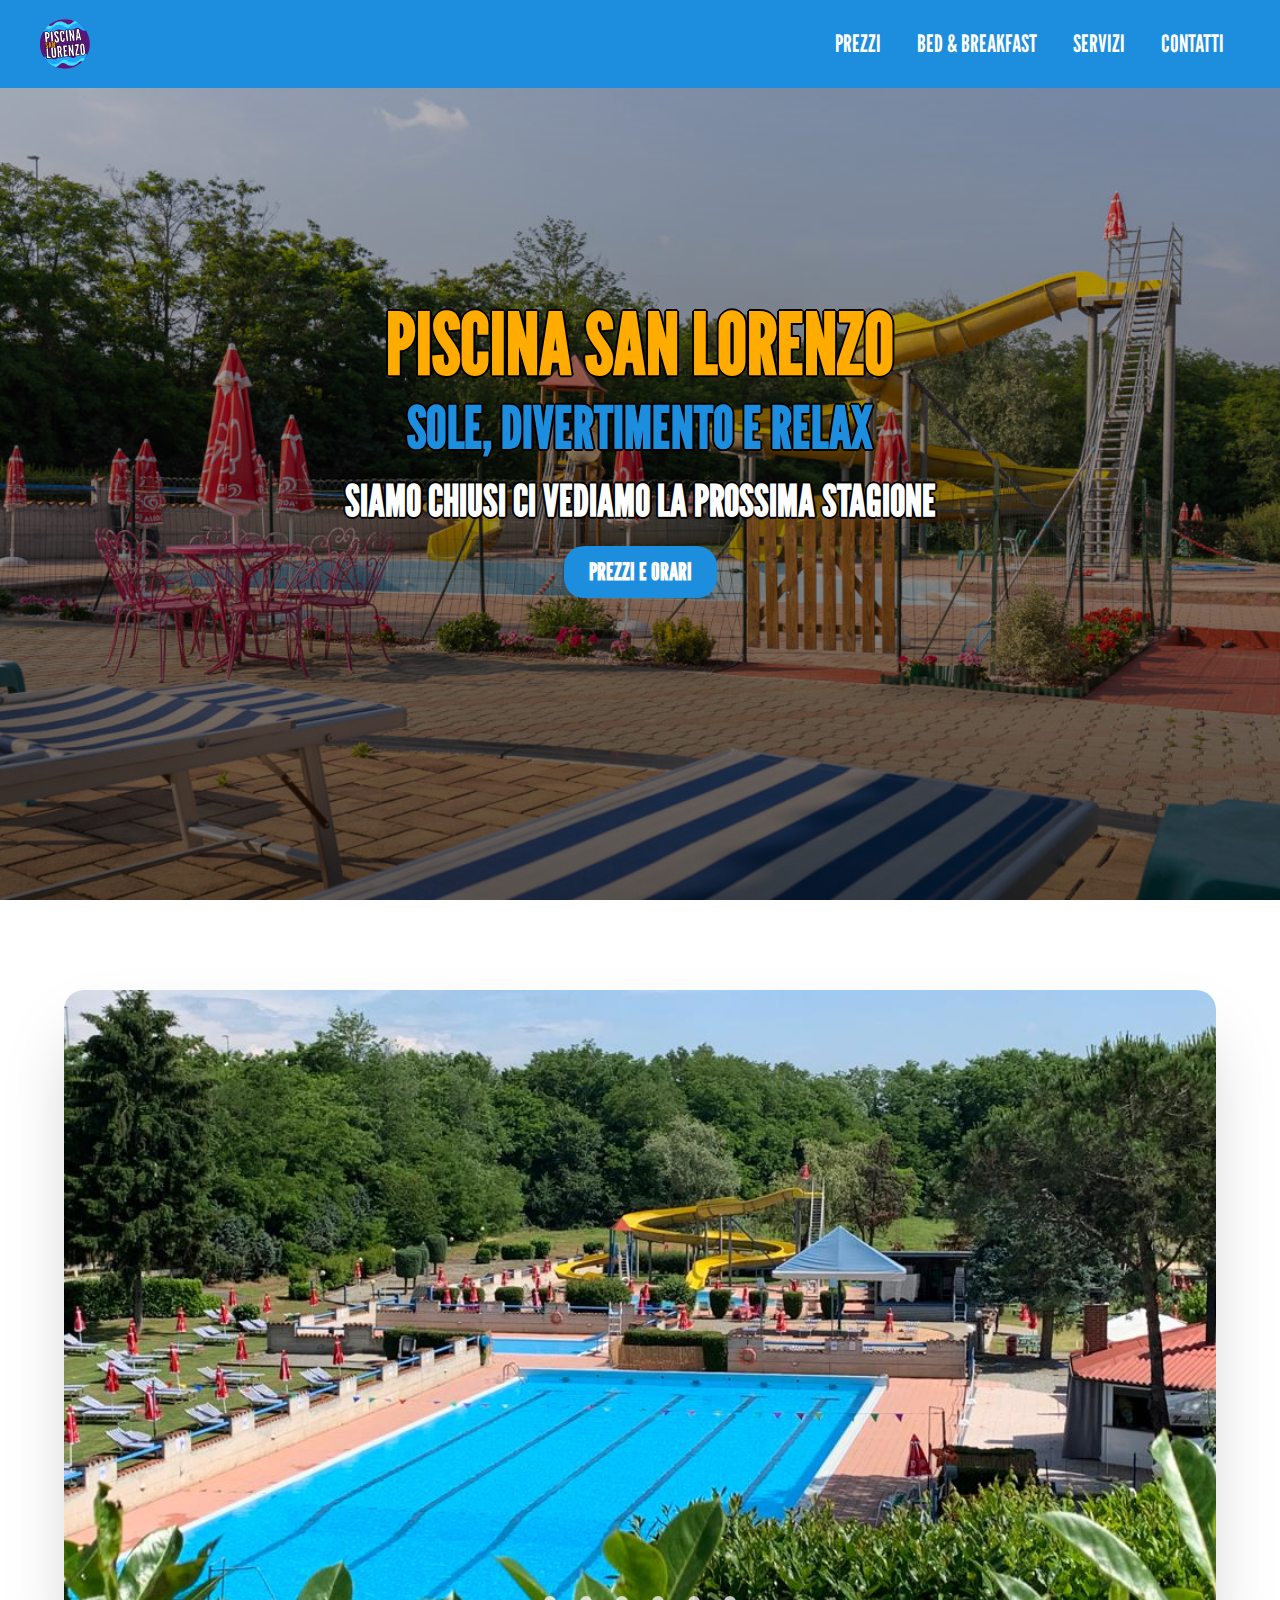
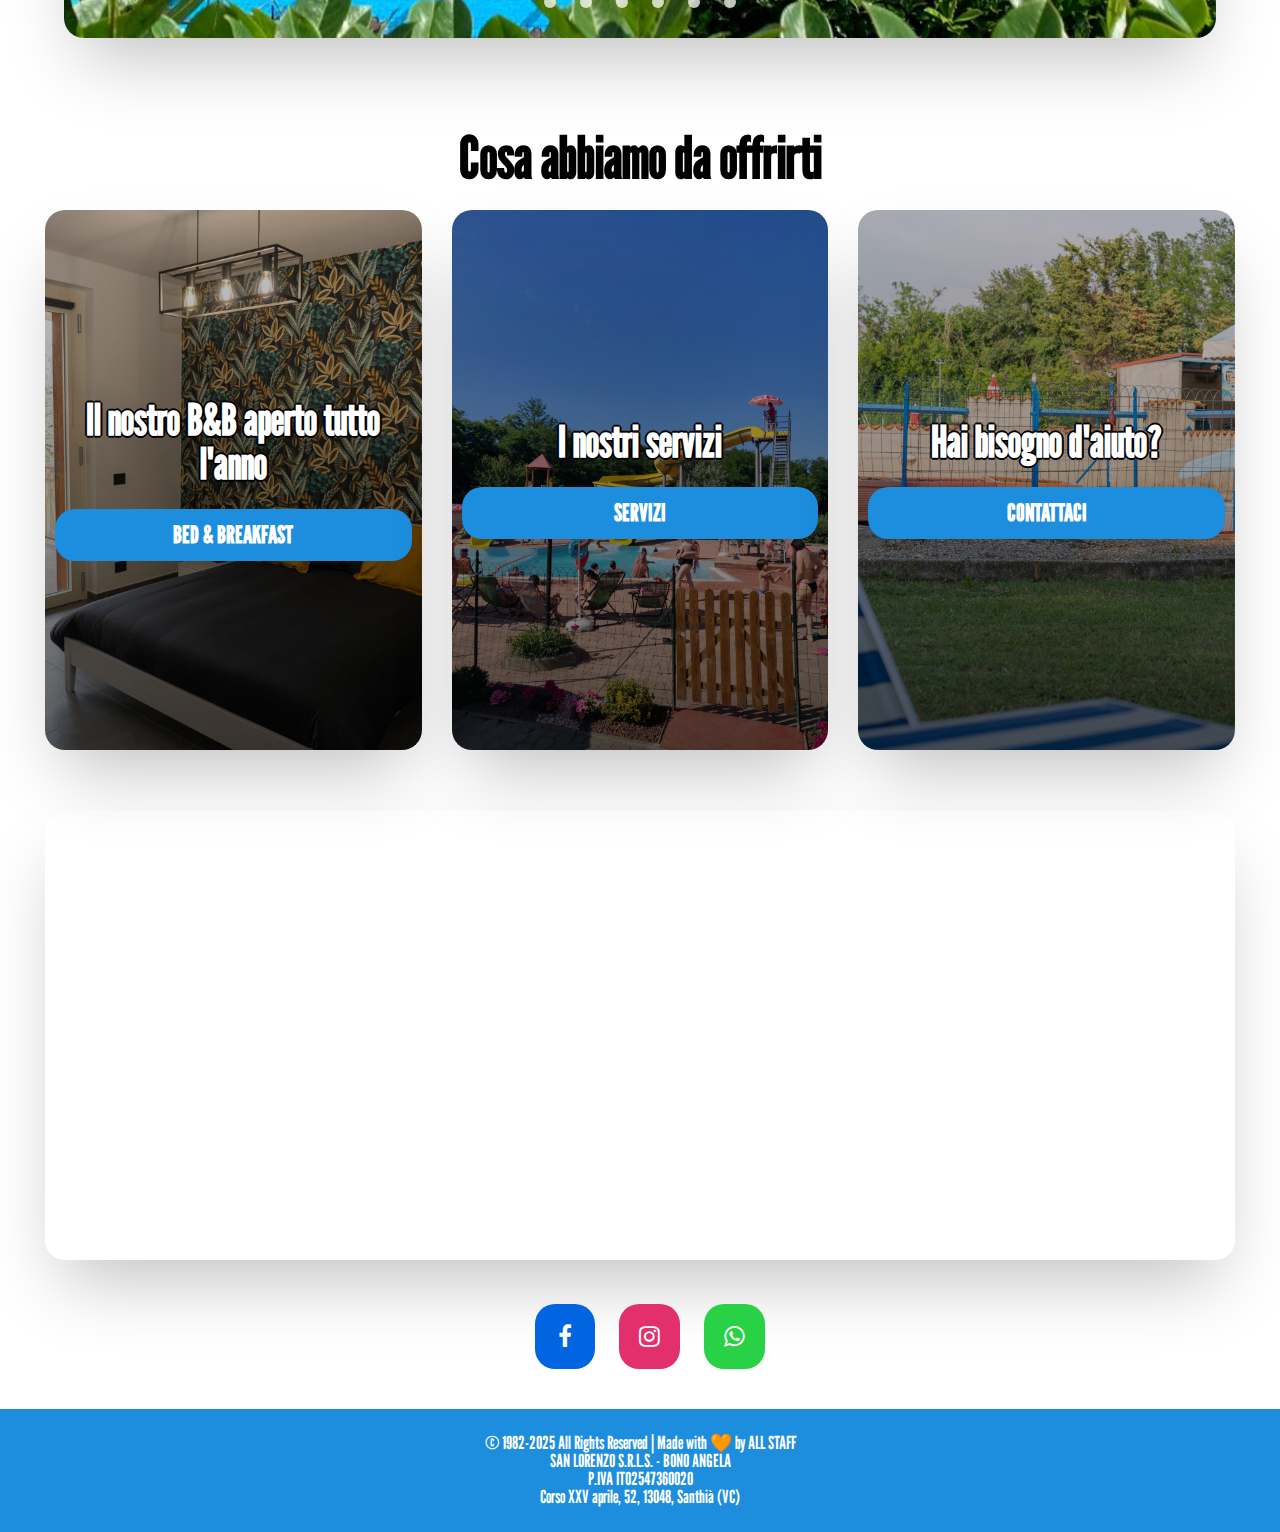
==== index.html @ 623da56b "Add files via upload" ====
<!DOCTYPE html>
<html lang="en">
<head>
  <meta charset="UTF-8">
  <meta name="viewport" content="width=device-width, initial-scale=1.0">
  <meta http-equiv="X-UA-Compatible" content="ie=edge">
  <title>Piscina San Lorenzo</title>
  <link rel="icon" type="image/x-icon" href="static/favicon/favicon.ico">
  <link rel="stylesheet" href="https://cdnjs.cloudflare.com/ajax/libs/font-awesome/4.7.0/css/font-awesome.min.css">
  <link rel="stylesheet" href="/static/css/style.css">
</head>

<body>
  <header class="header">
    <div class="header__content">
      <a class="header__logo" href="/index.html">
        <img src="/static/img/Logo.svg" alt=" PISCINA SAN LORENZO">  
      </a>
      <div class="header__quick">
        <div class="icon-hamburger">
          <span></span>
          <span></span>
        </div>
      </div>
      <ul class="header__menu">
        <li><a href="/page/prezzi.html">PREZZI</a></li>
        <li><a href="/page/bnb.html">BED & BREAKFAST</a></li>
        <li><a href="/page/servizi.html">SERVIZI</a></li>
        <li><a href="/page/contatti.html">CONTATTI</a></li>
      </ul>
    </div>
  </header>


  <div class="cover__hero" style="background-image:linear-gradient(to bottom, rgba(0,0,0,0.2), rgba(0,0,0,0.6)), url('/static/img/Esterno/E5.jpg');">
    <div class="cover__content__hero">
      <h1>PISCINA SAN LORENZO</h1>
      <h2>SOLE, DIVERTIMENTO E RELAX</h2>
      <h3> SIAMO CHIUSI CI VEDIAMO LA PROSSIMA STAGIONE </h3>
      <a href="/page/prezzi.html" class="button">PREZZI E ORARI</a>
    </div>
  </div>

  <div class="spacer"></div>

  <section class="container">
    <div class="slider-wrapper">
      <div class="slider">
        <img id="slide-1" src="/static/img/Esterno/E15.jpg" alt="" />
        <img id="slide-2" src="/static/img/Esterno/E16.jpg" alt="" />
        <img id="slide-3" src="/static/img/Esterno/E14.jpg" alt="" />
        <img id="slide-4" src="/static/img/Esterno/E4.jpg" alt="" />
        <img id="slide-5" src="/static/img/Esterno/E11.jpg" alt="" />
        <img id="slide-6" src="/static/img/Esterno/E12.jpg" alt="" />
      </div>
      <div class="slider-nav">
        <a href="#slide-1"></a>
        <a href="#slide-2"></a>
        <a href="#slide-3"></a>
        <a href="#slide-4"></a>
        <a href="#slide-5"></a>
        <a href="#slide-6"></a>
      </div>
    </div>
  </section>

  <div class="spacer"></div>

  <div class="grid grid--center" id="casi-studio">
    <div class="col-70 text-center">
      <h2>Cosa abbiamo da offrirti</h2>
    </div>
    <div class="col-33">
      <div class="cover__card round mb-2" style="background-image:linear-gradient(to bottom, rgba(0,0,0,0.2), rgba(0,0,0,0.6)), url('/static/img/BnB/Camera_3/C3_1.jpg');">
        <h3> Il nostro B&B aperto tutto l'anno </h3>
        <a href="/page/bnb.html" class="button">Bed & Breakfast</a>
      </div>
    </div>
    <div class="col-33">
      <div class="cover__card round mb-2" style="background-image:linear-gradient(to bottom, rgba(0,0,0,0.2), rgba(0,0,0,0.6)), url('/static/img/Esterno/E20.jpg');">
        <h3> I nostri servizi </h3>
        <a href="/page/servizi.html" class="button"> Servizi </a>
      </div>
    </div>
    <div class="col-33">
      <div class="cover__card round mb-2" style="background-image:linear-gradient(to bottom, rgba(0,0,0,0.2), rgba(0,0,0,0.6)), url('/static/img/Esterno/E7.jpg');">
        <h3> Hai bisogno d'aiuto? </h3>
        <a href="/page/contatti.html" class="button">Contattaci</a>
      </div>
    </div>
  </div>

  <div class="grid">
    <div class="col-100 text-center pt-3">
        <iframe src="https://www.google.com/maps/embed?pb=!1m18!1m12!1m3!1d2802.30375142001!2d8.1387801767427!3d45.383043138849224!2m3!1f0!2f0!3f0!3m2!1i1024!2i768!4f13.1!3m3!1m2!1s0x47862dfe93e5a685%3A0x7ba602fc5233c6cf!2sPiscina%20San%20Lorenzo!5e0!3m2!1sit!2sit!4v1734511897039!5m2!1sit!2sit"></iframe>
    </div>
  </div>

  <div class="grid">
    <div class="col-100 text-center pt-3 pb-3">
      <a href="https://www.facebook.com/PiscinaSanLorenzo/?locale=it_IT" class="button-facebook"><i class="fa fa-facebook"></i></a>
      <a href="https://www.instagram.com/piscina_san_lorenzo/" class="button-instagram"><i class="fa fa-instagram"></i></a>
      <a href="https://api.whatsapp.com/send/?phone=393274658067&text&type=phone_number&app_absent=0"class="button-whatsapp"><i class="fa fa-whatsapp"></i></a>
    </div>
  </div>

  <footer class="footer">
    <div class="grid">
      <div class="col-100 text-center">
        <li>© 1982-2025 All Rights Reserved | Made with &#129505; by ALL STAFF</li>
        <li>SAN LORENZO S.R.L.S. - BONO ANGELA</li>
        <li>P.IVA IT02547360020</li>
        <li>Corso XXV aprile, 52, 13048, Santhià (VC)</li>
      </div>
    </div>
  </footer>

  
  <script> 
    let item = document.querySelector('.icon-hamburger');
    item.addEventListener("click", function() {
      document.body.classList.toggle('menu-open');
    });
  </script>

</body>
</html>
---- static/css/style.css ----
/* Reset */
body, html{ font-family: 'League Gothic', serif; line-height: 1; font-size: 24px; box-sizing: border-box;margin: 0;padding: 0;}*,*:before,*:after{ box-sizing: border-box; }h1,h2,h3,h4,h5,h6, p, ol, ul{margin: 0 0 1rem 0;padding: 0;}ol,ul{padding-left: 20px;line-height: 1.5;}img{height: auto;}h1{font-size: 4rem;} h2{font-size: 3rem;} h3{font-size: 2rem;} h4{font-size: 1rem;} h5{font-size: 0.8rem;} h6{font-size: 0.6rem;}a{text-decoration:none}

@font-face {
  font-family: League Gothic;
  src: url("/static/font/League_Gothic/LeagueGothic-Regular.ttf");
}

/* ! Color Palette*/

/*
--indigo: #5C157Bff;
--black: #000001ff;
--vivid-sky-blue: #42DFFFff;
--argentinian-blue: #1FA8FEff;
--white: #FEFEFEff;
--orange-web: #FFAB00ff;
*/

/* Menu */
:root { --blu: #1d8ddd; --menu-bg: #1d8ddd; --menu-color: #000001ff;--vivid-sky-blue: #42DFFFff; --argentinian-blue: #1FA8FEff; --white: #fff;  --title: #FFAB00ff; --black: #000001ff;}


.header{ background-color: var(--menu-bg); position: fixed; top:0;  left:0; z-index: 9999; width: 100%; padding: 10px 15px; }
.header__content{max-width: 1200px;width: 100%;margin: 0 auto; display: flex;justify-content: space-between;}

.header__logo,
.header__quick{display: flex; align-items: center;color:var(--menu-color)}
.header__logo img{max-height: 50px;}

.header__menu{padding: 0;margin: 0;}
.header__menu li{display: inline-block;}
.header__menu li a{color:var(--white); display: block;padding: 16px;font-size: 24px;}
.header__menu li a:hover{color: var(--title);}
.header__menu li a:target{color: var(--title);}

@media (max-width: 768px) {
  .header__menu{   
    position: absolute; top:60px; left:0; background-color: var(--menu-bg); width: 100%; height: 100vh;
    height: 0vh; overflow: hidden;transition: all 1s cubic-bezier(.215, .61, .355, 1);
  }

  .header__menu li{width: 100%;border-bottom: 1px solid var(--white)}
  .menu-open .header__menu{height: 100vh;padding: 3%;}

  .icon-hamburger{height: 50px;width: 40px;margin-left: 20px;padding-top: 5px;}
  .icon-hamburger span{height: 2px; width: 30px;background: var(--white);position: relative;display: block;margin-top: 11px;transition: all 0.2s cubic-bezier(.215, .61, .355, 1);}

  .menu-open .icon-hamburger span:nth-child(1){transform: rotate(45deg) translateY(9px);}
  .menu-open .icon-hamburger span:nth-child(2){transform: rotate(-45deg) translateY(-9px);}

  .header__quick{display: flex; justify-content: flex-end; width: 50%;}

}


/* ! Grid System */
.grid { margin: 0 auto; padding: 0 15px; max-width: 1250px; display: flex; flex-flow: row; flex-wrap: wrap;}
.grid--center{justify-content: center;}
.col{ flex: 1;}

[class*='col-'] { position: relative;padding: 0 15px;}
.grid .grid [class*='col-'] {padding: 0px;}

.col-20{ width: 20%; }
.col-25{ width: 25%; }
.col-30{ width: 30%; }
.col-33{ width: 33.33%; }
.col-50{ width: 50%; }
.col-70{ width: 70%; }
.col-80{ width: 80%; }
.col-100{ width: 100%; }

@media (max-width: 991px) {
  .tab-20 { width: 20%; }
  .tab-25 { width: 25%; }
  .tab-33 { width: 33.33%; }
  .tab-50 { width: 50%; }
  .tab-100 { width: 100%; }
}

@media (max-width: 768px) {
  [class*='col-'] { width: 100%;}
  .sma-20 { width: 20%; }
  .sma-25 { width: 25%; }
  .sma-33 { width: 33.33%; }
  .sma-50 { width: 50%; }
  .sma-100 { width: 100%; }
}


/* ! Title System */
h1, .text-1 {font-size: 3.5rem;margin-bottom:0.5rem}
h2, .text-2 {font-size: 2.4rem;margin-bottom:1rem}
h3, .text-3  {font-size: 1.8rem;margin-bottom:1rem}
h4, p, .text-4 {font-size: 1.2rem;margin-bottom:1rem; line-height: 1.5;}
a{color: var(--title)}

/* ! Button System */
.button { 
  font-size: 1rem; text-transform: uppercase; background: var(--menu-bg); color:var(--white); 
  text-decoration: none;padding: 14px 25px; display: inline-block;
  border-radius: 20px; font-weight: 700;
}  

.button:hover{
  background: var(--argentinian-blue); 
}

.button-small { 
  font-size: 1rem; text-transform: uppercase; background: var(--menu-bg); color:var(--white); 
  text-decoration: none;padding: 10px 20px; display: inline-block;
  border-radius: 20px; font-weight: 700;
} 

.button-whatsapp{  font-size: 1rem; text-transform: uppercase; background: #28D146; color:var(--white); 
  text-decoration: none;padding: 20px 20px; display: inline-block;
  border-radius: 20px; font-weight: 700; margin-left: 20px;

}
.button-instagram{  font-size: 1rem; text-transform: uppercase; background: #E1306C; color:var(--white); 
  text-decoration: none;padding: 20px 20px; display: inline-block;
  border-radius: 20px; font-weight: 700; margin-left: 20px;

}
.button-facebook{  font-size: 1rem; text-transform: uppercase; background: #0165E1; color:var(--white); 
  text-decoration: none;padding: 20px 23px; display: inline-block;
  border-radius: 20px; font-weight: 700; margin-left: 20px;

}

.button-whatsapp:hover,.button-facebook:hover,.button-instagram:hover{
  opacity: 0.7;
}

/* ! Helpers  */
.mt-0{margin-top: 0 }
.mt-1{margin-top: 10px}
.mt-2{margin-top: 20px}
.mt-3{margin-top: 40px}
.mt-4{margin-top: 100px }

.mb-0{margin-bottom: 0}
.mb-1{margin-bottom: 10px}
.mb-2{margin-bottom: 20px}
.mb-3{margin-bottom: 40px}
.mb-4{margin-bottom: 100px}

.p-0{padding: 0}
.p-1{padding: 10px}
.p-2{padding: 20px}
.p-3{padding: 40px}
.p-4{padding: 100px}

.pt-1{padding-top: 10px;}
.pt-3{padding-top: 20px;}
.pt-3{padding-top: 40px;}
.pt-4{padding-top: 15vh;}

.pb-1{padding-bottom: 10px;}
.pb-2{padding-bottom: 20px;}
.pb-3{padding-bottom: 40px;}
.pb-4{padding-bottom: 15vh;}

.text-center { text-align: center; }
.text-right { text-align: right; }
.text-left { text-align: left; }
.img-res { width: 100%; height: auto; margin-bottom: 20px;vertical-align: middle;}


/* ! Cover */
.cover__hero{ 
  text-align: center; padding:10px; margin:0px; min-height:100vh; width:100%; 
  display:flex; flex-direction:column; justify-content:center; 
  background-position: center center; background-size:cover;
}
.cover__hero * {color:var(--white)}
.cover__content__hero h1{color:var(--title); text-shadow: 2px 0 var(--black), -2px 0 var(--black), 0 2px var(--black), 0 -2px var(--black),  1px 1px var(--black), -1px -1px var(--black), 1px -1px var(--black), -1px 1px var(--black); }
.cover__content__hero h2{color:var(--menu-bg); text-shadow: 2px 0 var(--black), -2px 0 var(--black), 0 2px var(--black), 0 -2px var(--black),  1px 1px var(--black), -1px -1px var(--black), 1px -1px var(--black), -1px 1px var(--black); }
.cover__content__hero h3{text-shadow: 2px 0 var(--black), -2px 0 var(--black), 0 2px var(--black), 0 -2px var(--black),  1px 1px var(--black), -1px -1px var(--black), 1px -1px var(--black), -1px 1px var(--black); }
.cover__content__hero img{max-height: 25vh; max-width: 25vh;}


.cover__card{ 
  text-align: center; padding:10px; margin:0px; min-height:60vh; width:100%; 
  display:flex; flex-direction:column; justify-content:center; 
  background-position: center center; background-size:cover; margin-bottom: 20px;
}
.cover__card h3{color:var(--white);text-shadow: 2px 0 var(--black), -2px 0 var(--black), 0 2px var(--black), 0 -2px var(--black),  1px 1px var(--black), -1px -1px var(--black), 1px -1px var(--black), -1px 1px var(--black); }


.cover{ 
  text-align: center; padding:10px; margin:0px; min-height:35vh; width:100%; 
  display:flex; flex-direction:column; justify-content:center; 
  background-position: center center; background-size:cover; margin-bottom: 20px;
}
.cover * {color:var(--white);}
.cover__content {padding-top: 15vh;}
.cover__content h2{text-shadow: 2px 0 var(--black), -2px 0 var(--black), 0 2px var(--black), 0 -2px var(--black),  1px 1px var(--black), -1px -1px var(--black), 1px -1px var(--black), -1px 1px var(--black); }
.cover__content h3{text-shadow: 2px 0 var(--black), -2px 0 var(--black), 0 2px var(--black), 0 -2px var(--black),  1px 1px var(--black), -1px -1px var(--black), 1px -1px var(--black), -1px 1px var(--black); }


/* ! Card */
.card{padding:20px;	box-shadow: 0 1.5rem 3rem -0.75rem hsla(0, 0%, 0%, 0.25);
border-radius: 20px;overflow: hidden;margin: 0 15px 30px 15px; min-height: 450px}
.card__img{min-height:400px;display: block;background-position: center center; background-size:cover;margin: -20px -20px 20px -20px;}

.box{  text-align: center; padding:10px; margin:10px; min-height:10px; display:flex; flex-direction:column; justify-content:center ;}

/* ! Table */
#customers {
  border-collapse: collapse;
  width: 100%;
}

#customers td, #customers th {
  text-transform: uppercase;
  font-size: 28px;
  border: 1px solid #ddd;
  padding: 8px;
}

#customers th {
  padding-top: 12px;
  padding-bottom: 12px;
  text-align: left;
  text-transform: uppercase;
  background-color: #3a944a;
  color: white;
}

/* ! Google-maps */
iframe {
  border:0;
  box-shadow: 0 1.5rem 3rem -0.75rem hsla(0, 0%, 0%, 0.25);
  border-radius: 20px;
  width: 100%;
  height: 50vh;
}

/* ! Footer */
.footer{ background: var(--menu-bg); padding: 2%; color: var(--white) }
.footer .grid li{list-style: none;font-size: 18px;}

/* Helpers - Utility */
.img-round{ border-radius: 50%;}
.round{border-radius: 20px;	box-shadow: 0 1.5rem 3rem -0.75rem hsla(0, 0%, 0%, 0.25);}
.img-small{height: 270px;object-fit: cover;}
.ionicon{width: 20px;height: 20px;margin: 10px;}
.font-normal{font-weight: 400;}
.relative{position: relative;}
.overflow-h{overflow: hidden;}
.spacer{height: 10vh;}

/* ! Slider */
.container {
	padding: 0px;
}

.slider-wrapper {
	position: relative;
	max-width: 48rem;
	margin: 0 auto;
}

.slider {
	display: flex;
	aspect-ratio: 16 / 9;
	overflow-x: auto;
	scroll-snap-type: x mandatory;
	scroll-behavior: smooth;
	box-shadow: 0 1.5rem 3rem -0.75rem hsla(0, 0%, 0%, 0.25);
	border-radius: 20px;
	-ms-overflow-style: none; /* Hide scrollbar IE and Edge */
	scrollbar-width: none; /* Hide scrollbar Firefox */
}

/* Hide scrollbar for Chrome, Safari and Opera */
.slider::-webkit-scrollbar {
	display: none;
}

.slider img {
	flex: 1 0 100%;
	scroll-snap-align: start;
	object-fit: cover;
}

.slider-nav {
	display: flex;
	column-gap: 1rem;
	position: absolute;
	bottom: 1.25rem;
	left: 50%;
	transform: translateX(-50%);
	z-index: 1;
}

.slider-nav a {
	width: 0.5rem;
	height: 0.5rem;
	border-radius: 50%;
	background-color: #fff;
	opacity: 0.75;
	transition: opacity ease 250ms;
}

.slider-nav a:hover {
	opacity: 1;
}
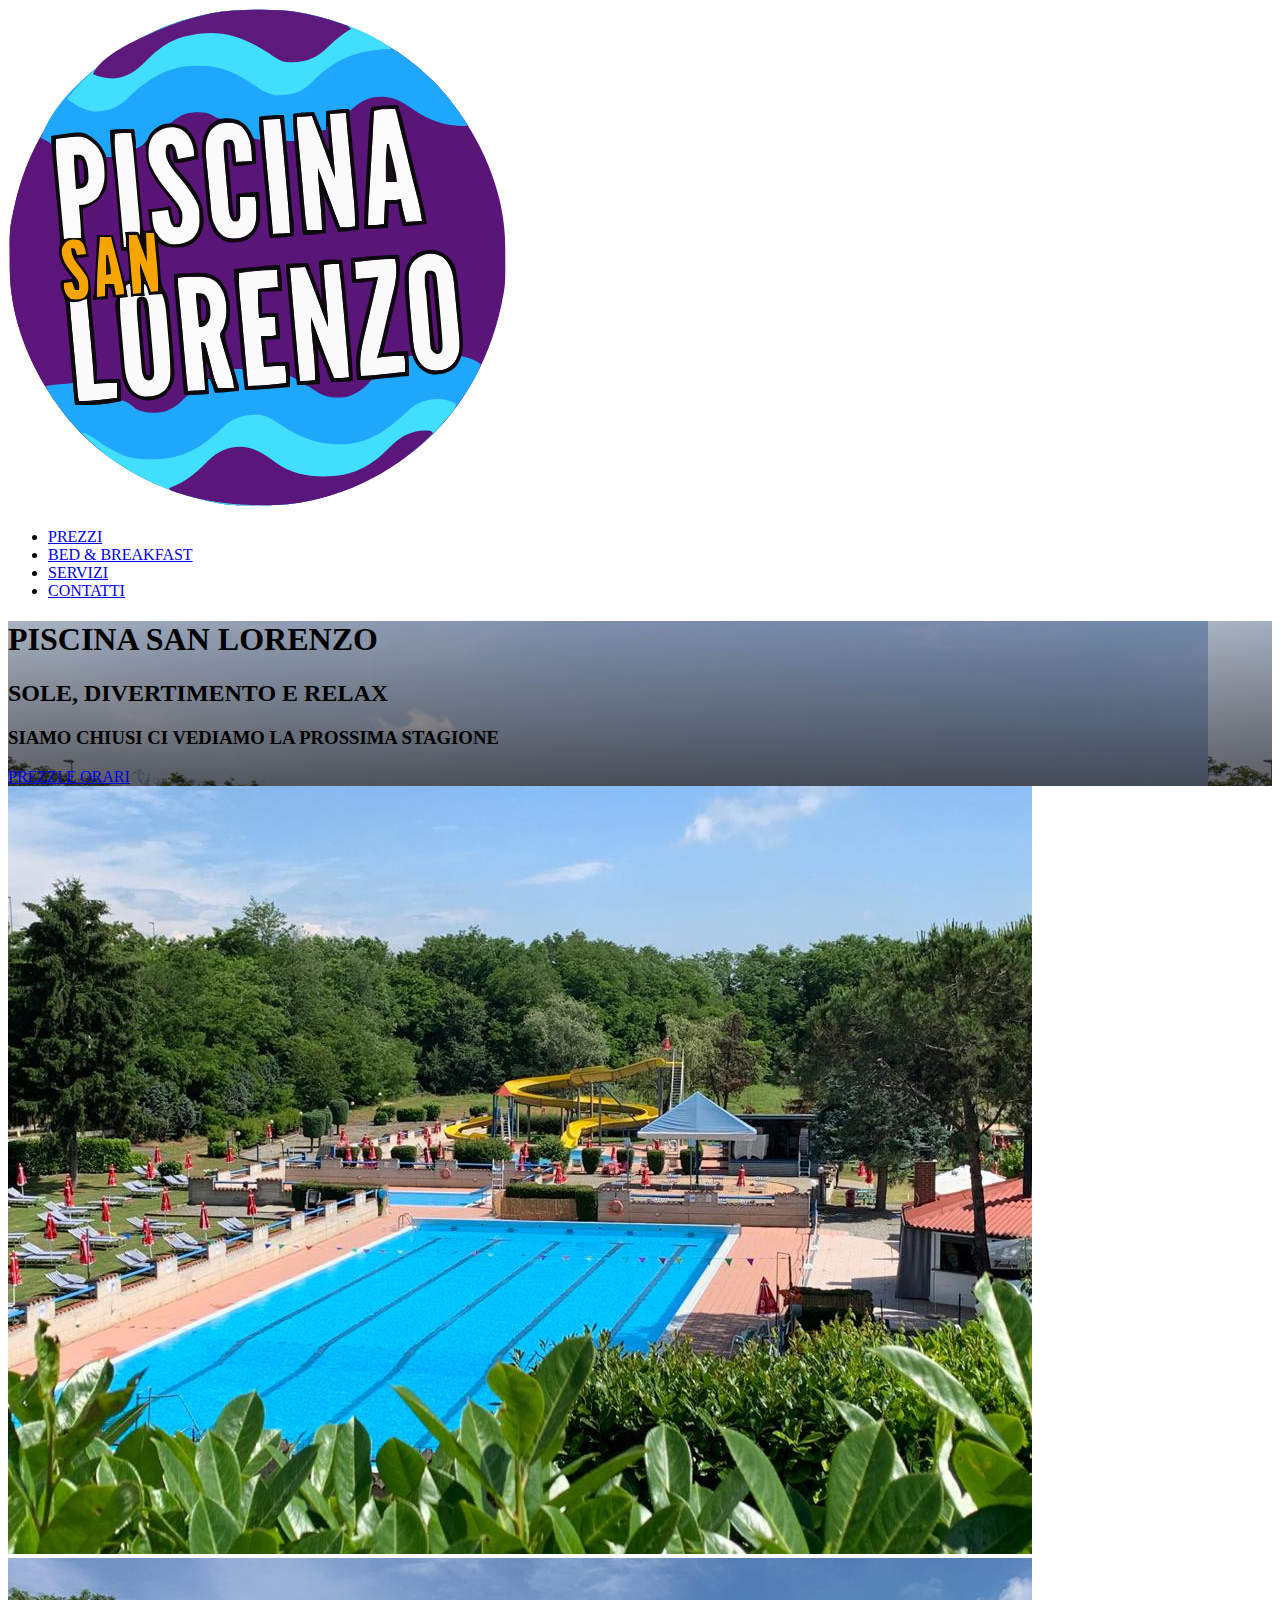
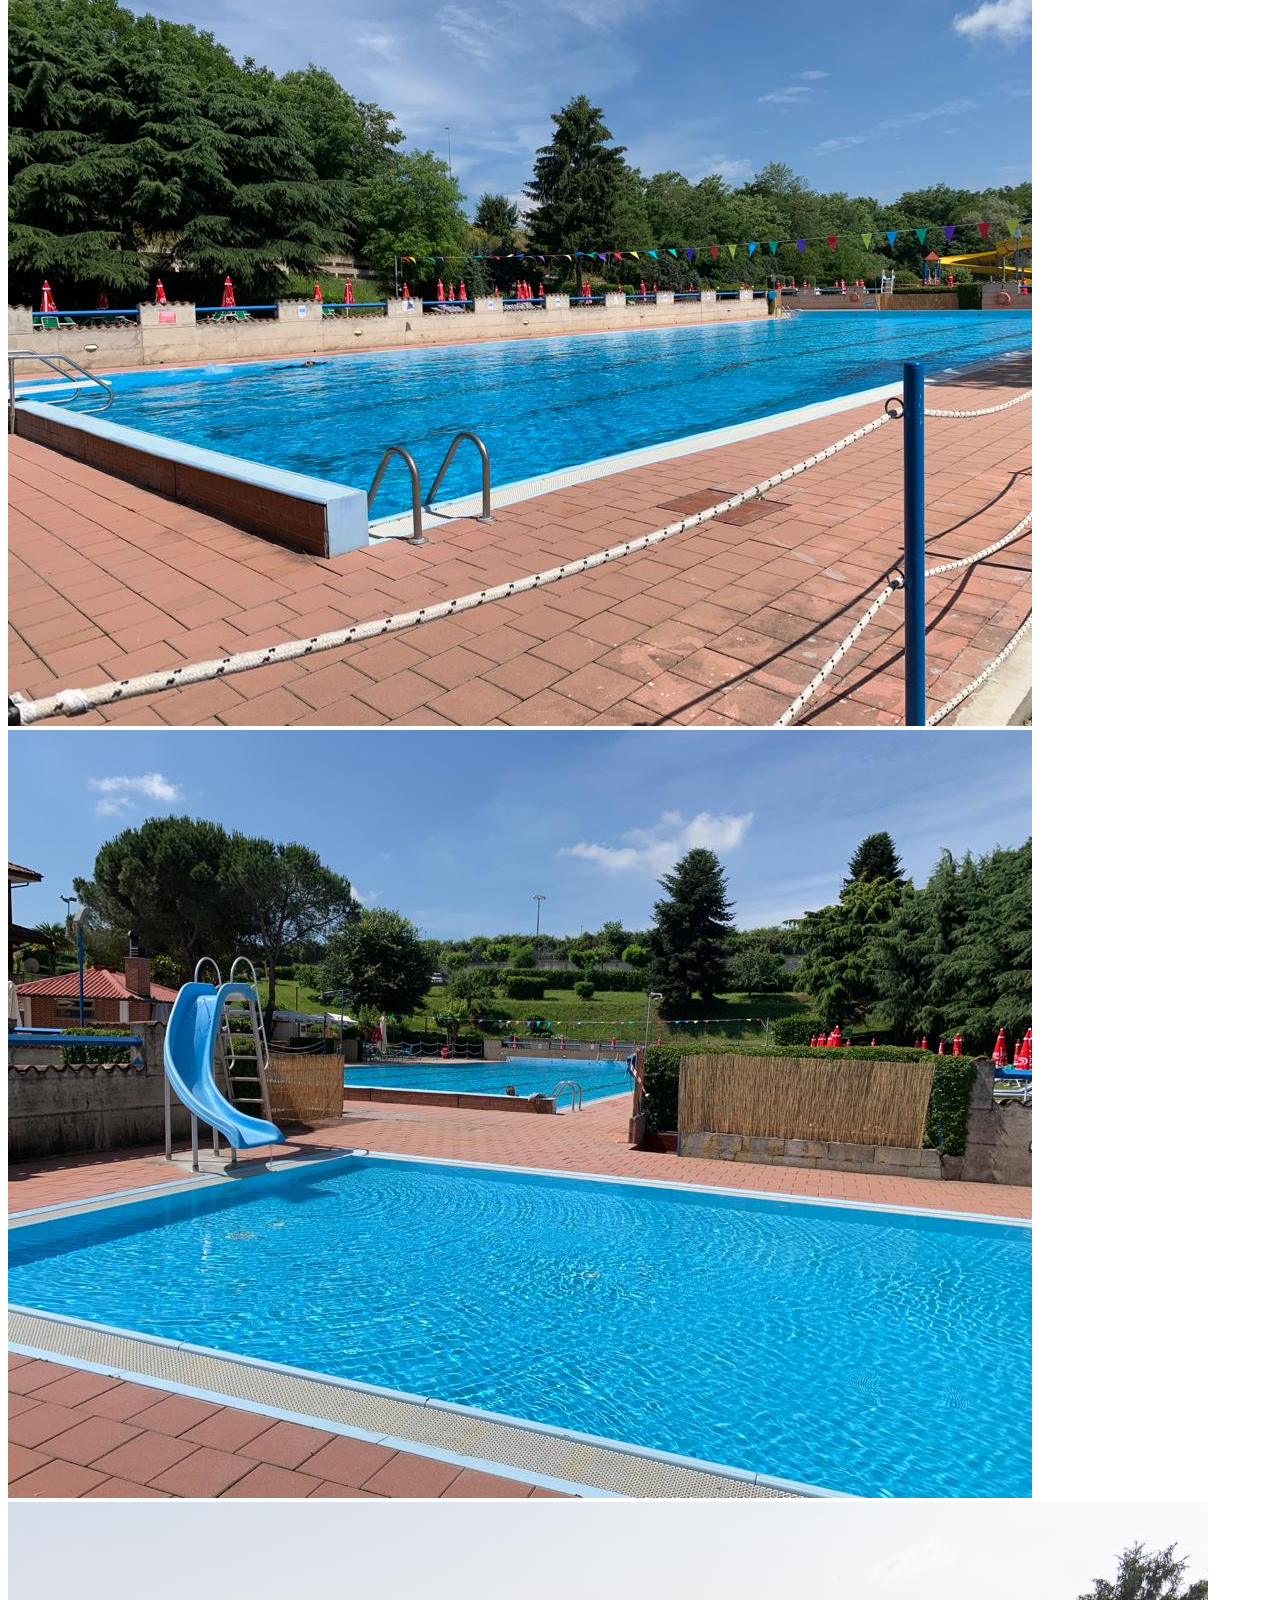
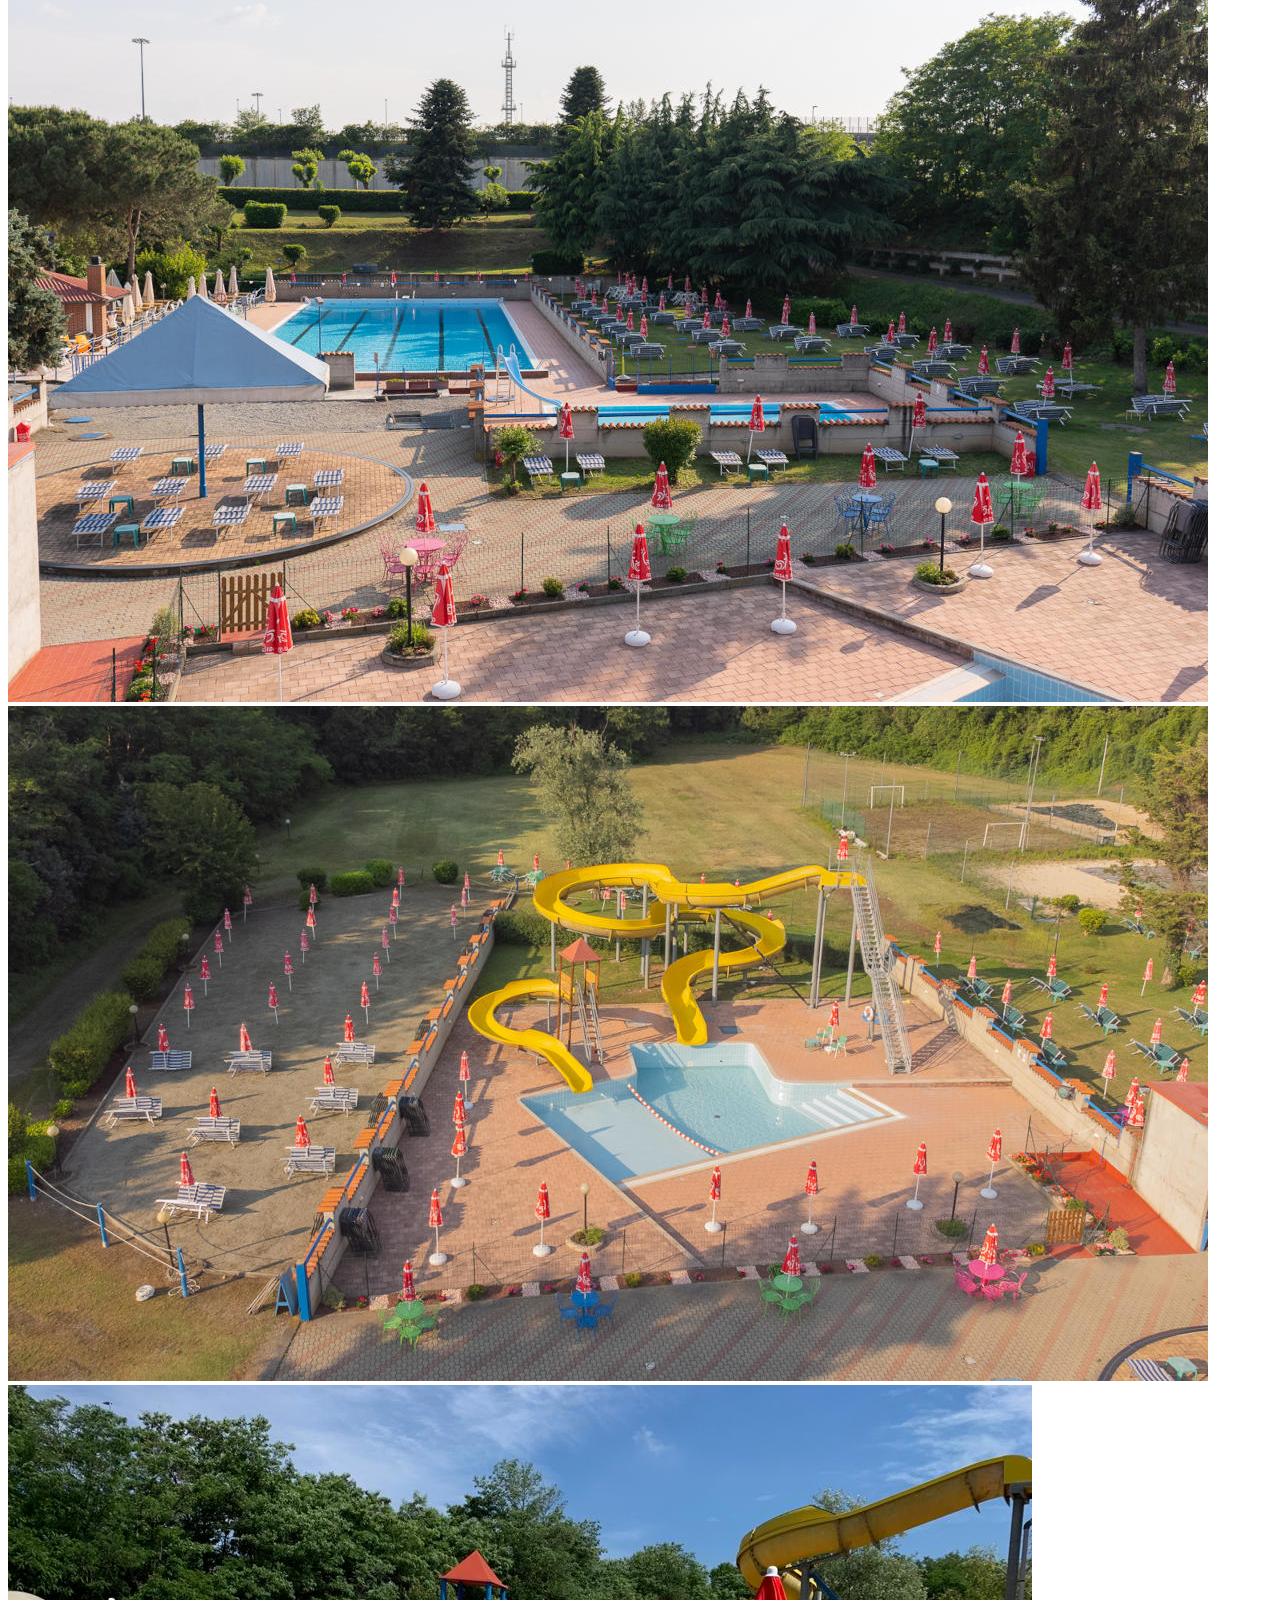
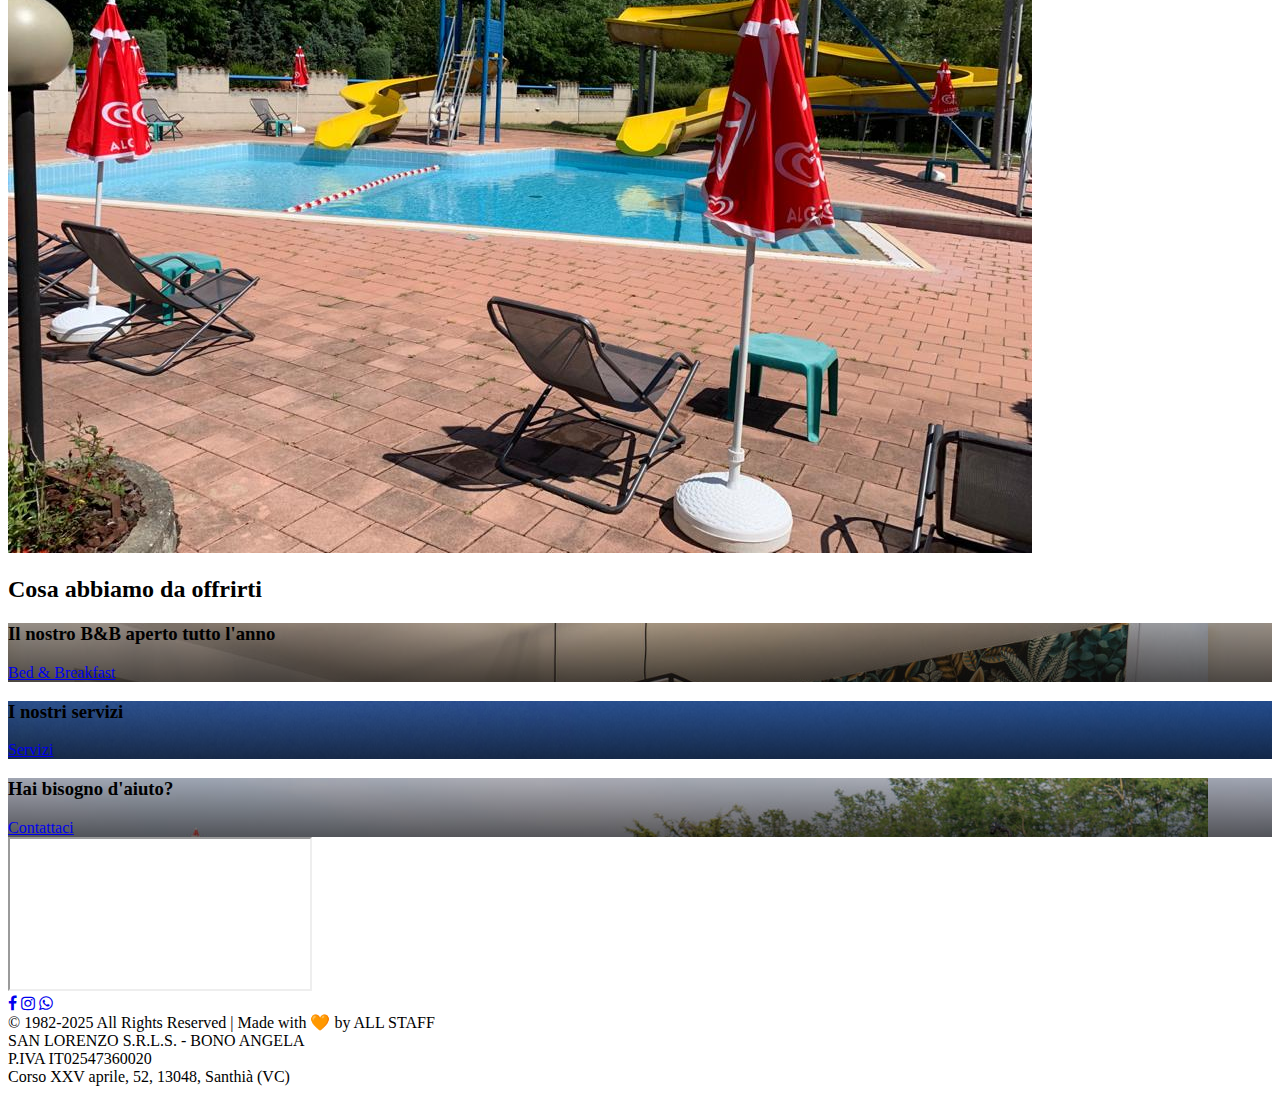
==== commit 80ef7f64: "Update index.html" ====
--- a/index.html
+++ b/index.html
@@ -5,9 +5,9 @@
   <meta name="viewport" content="width=device-width, initial-scale=1.0">
   <meta http-equiv="X-UA-Compatible" content="ie=edge">
   <title>Piscina San Lorenzo</title>
-  <link rel="icon" type="image/x-icon" href="static/favicon/favicon.ico">
+  <link rel="icon" type="image/x-icon" href="/static/favicon/favicon.ico">
   <link rel="stylesheet" href="https://cdnjs.cloudflare.com/ajax/libs/font-awesome/4.7.0/css/font-awesome.min.css">
-  <link rel="stylesheet" href="/static/css/style.css">
+  <link rel="stylesheet" href="/website/static/css/style.css">
 </head>
 
 <body>
@@ -124,4 +124,4 @@
   </script>
 
 </body>
-</html>+</html>
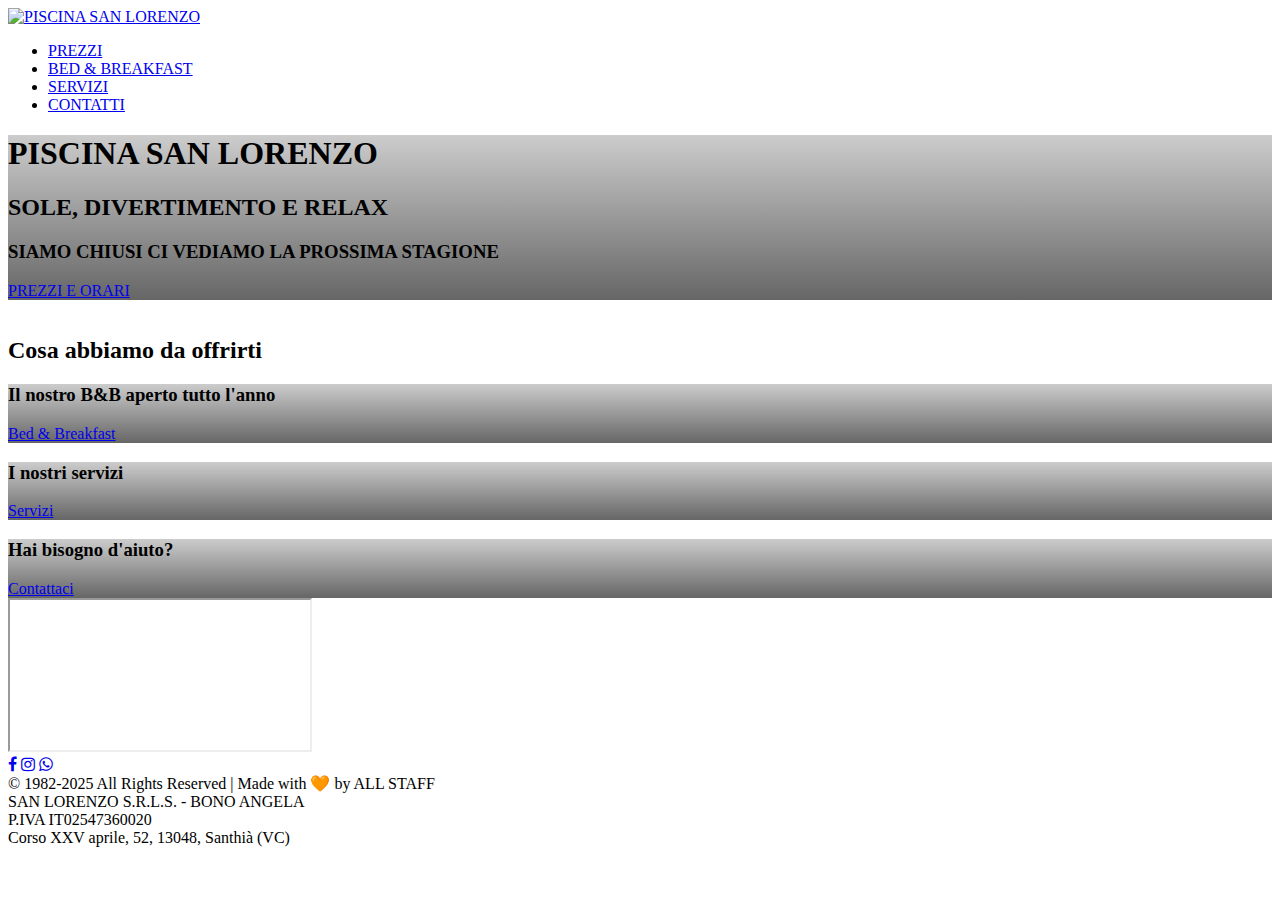
==== commit 5dd46d8a: "Update index.html" ====
--- a/index.html
+++ b/index.html
@@ -5,7 +5,7 @@
   <meta name="viewport" content="width=device-width, initial-scale=1.0">
   <meta http-equiv="X-UA-Compatible" content="ie=edge">
   <title>Piscina San Lorenzo</title>
-  <link rel="icon" type="image/x-icon" href="/static/favicon/favicon.ico">
+  <link rel="icon" type="image/x-icon" href="/website/static/favicon/favicon.ico">
   <link rel="stylesheet" href="https://cdnjs.cloudflare.com/ajax/libs/font-awesome/4.7.0/css/font-awesome.min.css">
   <link rel="stylesheet" href="/website/static/css/style.css">
 </head>
@@ -14,7 +14,7 @@
   <header class="header">
     <div class="header__content">
       <a class="header__logo" href="/index.html">
-        <img src="/static/img/Logo.svg" alt=" PISCINA SAN LORENZO">  
+        <img src="/website/static/img/Logo.svg" alt=" PISCINA SAN LORENZO">  
       </a>
       <div class="header__quick">
         <div class="icon-hamburger">
@@ -23,21 +23,21 @@
         </div>
       </div>
       <ul class="header__menu">
-        <li><a href="/page/prezzi.html">PREZZI</a></li>
-        <li><a href="/page/bnb.html">BED & BREAKFAST</a></li>
-        <li><a href="/page/servizi.html">SERVIZI</a></li>
-        <li><a href="/page/contatti.html">CONTATTI</a></li>
+        <li><a href="/website/page/prezzi.html">PREZZI</a></li>
+        <li><a href="/website/page/bnb.html">BED & BREAKFAST</a></li>
+        <li><a href="/website/page/servizi.html">SERVIZI</a></li>
+        <li><a href="/website/page/contatti.html">CONTATTI</a></li>
       </ul>
     </div>
   </header>
 
 
-  <div class="cover__hero" style="background-image:linear-gradient(to bottom, rgba(0,0,0,0.2), rgba(0,0,0,0.6)), url('/static/img/Esterno/E5.jpg');">
+  <div class="cover__hero" style="background-image:linear-gradient(to bottom, rgba(0,0,0,0.2), rgba(0,0,0,0.6)), url('/website/static/img/Esterno/E5.jpg');">
     <div class="cover__content__hero">
       <h1>PISCINA SAN LORENZO</h1>
       <h2>SOLE, DIVERTIMENTO E RELAX</h2>
       <h3> SIAMO CHIUSI CI VEDIAMO LA PROSSIMA STAGIONE </h3>
-      <a href="/page/prezzi.html" class="button">PREZZI E ORARI</a>
+      <a href="/website/page/prezzi.html" class="button">PREZZI E ORARI</a>
     </div>
   </div>
 
@@ -46,12 +46,12 @@
   <section class="container">
     <div class="slider-wrapper">
       <div class="slider">
-        <img id="slide-1" src="/static/img/Esterno/E15.jpg" alt="" />
-        <img id="slide-2" src="/static/img/Esterno/E16.jpg" alt="" />
-        <img id="slide-3" src="/static/img/Esterno/E14.jpg" alt="" />
-        <img id="slide-4" src="/static/img/Esterno/E4.jpg" alt="" />
-        <img id="slide-5" src="/static/img/Esterno/E11.jpg" alt="" />
-        <img id="slide-6" src="/static/img/Esterno/E12.jpg" alt="" />
+        <img id="slide-1" src="/website/static/img/Esterno/E15.jpg" alt="" />
+        <img id="slide-2" src="/website/static/img/Esterno/E16.jpg" alt="" />
+        <img id="slide-3" src="/website/static/img/Esterno/E14.jpg" alt="" />
+        <img id="slide-4" src="/website/static/img/Esterno/E4.jpg" alt="" />
+        <img id="slide-5" src="/website/static/img/Esterno/E11.jpg" alt="" />
+        <img id="slide-6" src="/website/static/img/Esterno/E12.jpg" alt="" />
       </div>
       <div class="slider-nav">
         <a href="#slide-1"></a>
@@ -71,21 +71,21 @@
       <h2>Cosa abbiamo da offrirti</h2>
     </div>
     <div class="col-33">
-      <div class="cover__card round mb-2" style="background-image:linear-gradient(to bottom, rgba(0,0,0,0.2), rgba(0,0,0,0.6)), url('/static/img/BnB/Camera_3/C3_1.jpg');">
+      <div class="cover__card round mb-2" style="background-image:linear-gradient(to bottom, rgba(0,0,0,0.2), rgba(0,0,0,0.6)), url('/website/static/img/BnB/Camera_3/C3_1.jpg');">
         <h3> Il nostro B&B aperto tutto l'anno </h3>
-        <a href="/page/bnb.html" class="button">Bed & Breakfast</a>
+        <a href="/website/page/bnb.html" class="button">Bed & Breakfast</a>
       </div>
     </div>
     <div class="col-33">
-      <div class="cover__card round mb-2" style="background-image:linear-gradient(to bottom, rgba(0,0,0,0.2), rgba(0,0,0,0.6)), url('/static/img/Esterno/E20.jpg');">
+      <div class="cover__card round mb-2" style="background-image:linear-gradient(to bottom, rgba(0,0,0,0.2), rgba(0,0,0,0.6)), url('/website/static/img/Esterno/E20.jpg');">
         <h3> I nostri servizi </h3>
-        <a href="/page/servizi.html" class="button"> Servizi </a>
+        <a href="/website/page/servizi.html" class="button"> Servizi </a>
       </div>
     </div>
     <div class="col-33">
-      <div class="cover__card round mb-2" style="background-image:linear-gradient(to bottom, rgba(0,0,0,0.2), rgba(0,0,0,0.6)), url('/static/img/Esterno/E7.jpg');">
+      <div class="cover__card round mb-2" style="background-image:linear-gradient(to bottom, rgba(0,0,0,0.2), rgba(0,0,0,0.6)), url('/website/static/img/Esterno/E7.jpg');">
         <h3> Hai bisogno d'aiuto? </h3>
-        <a href="/page/contatti.html" class="button">Contattaci</a>
+        <a href="/website/page/contatti.html" class="button">Contattaci</a>
       </div>
     </div>
   </div>
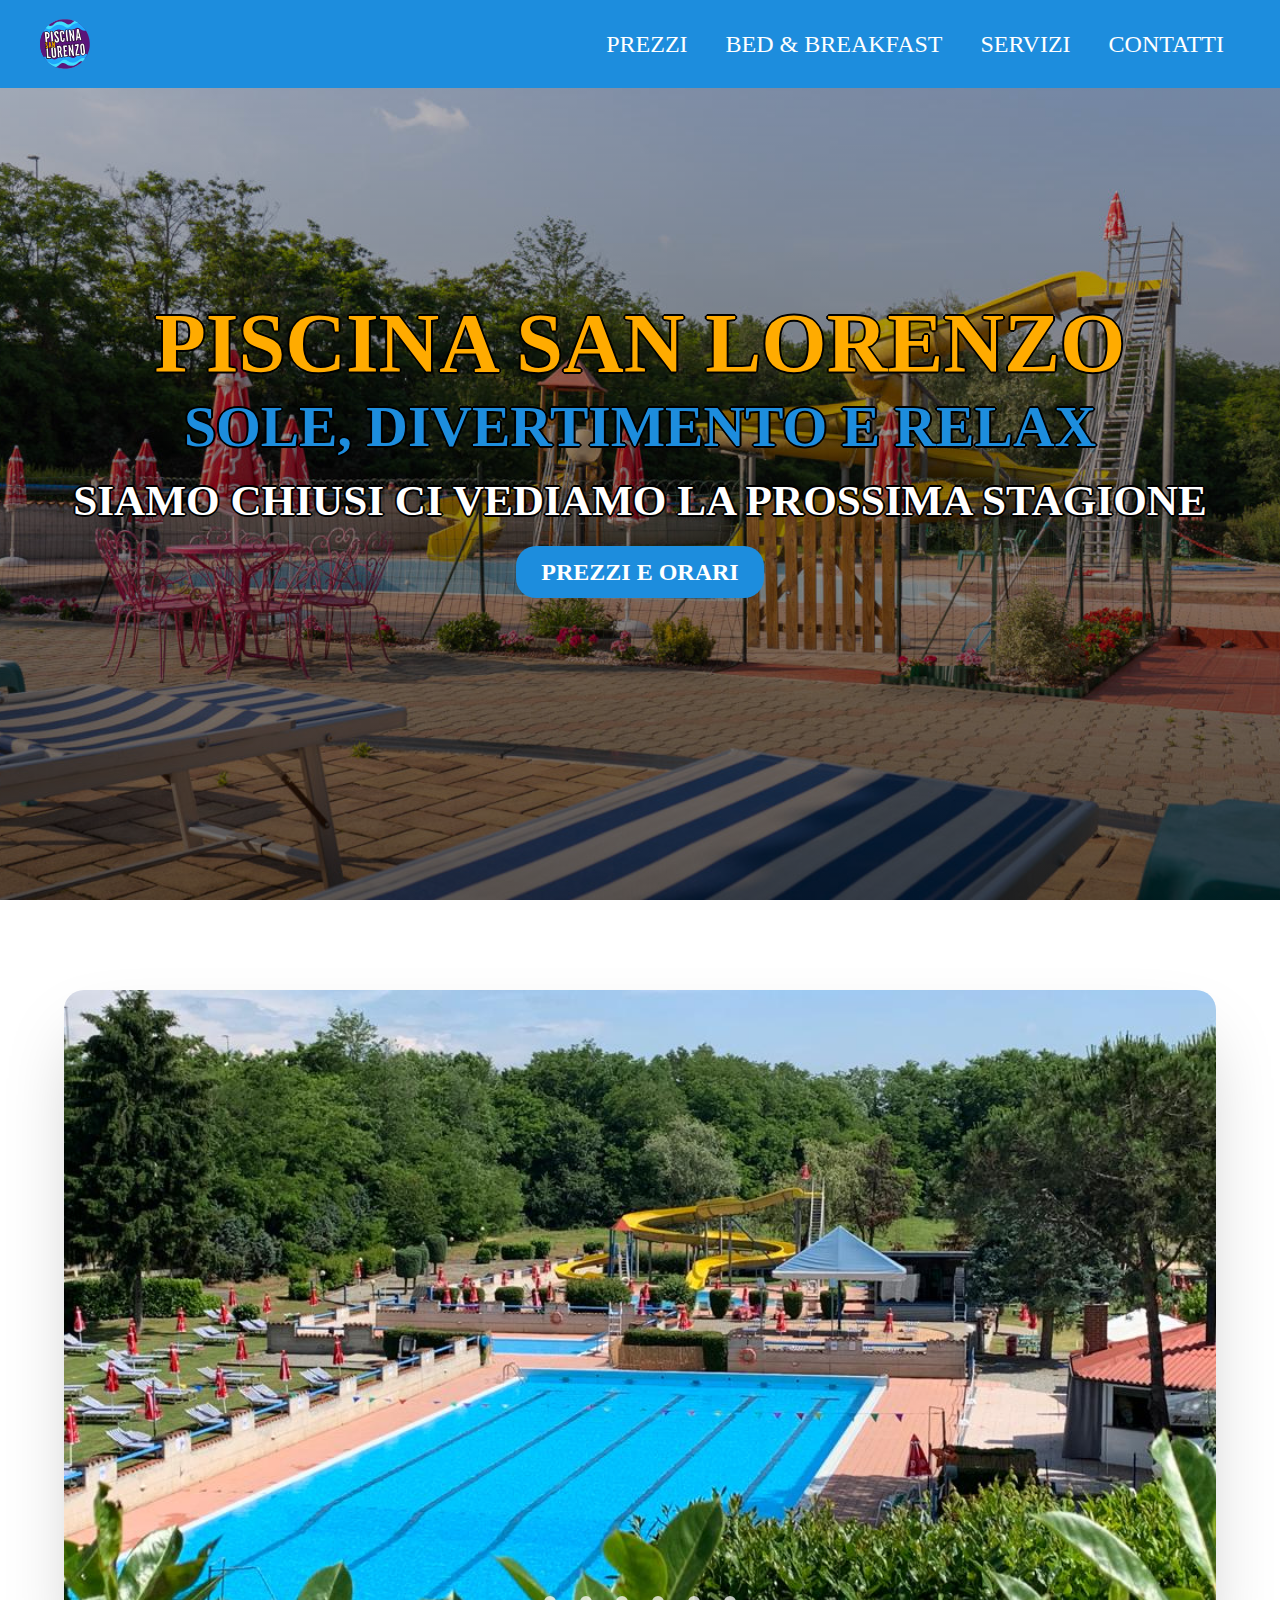
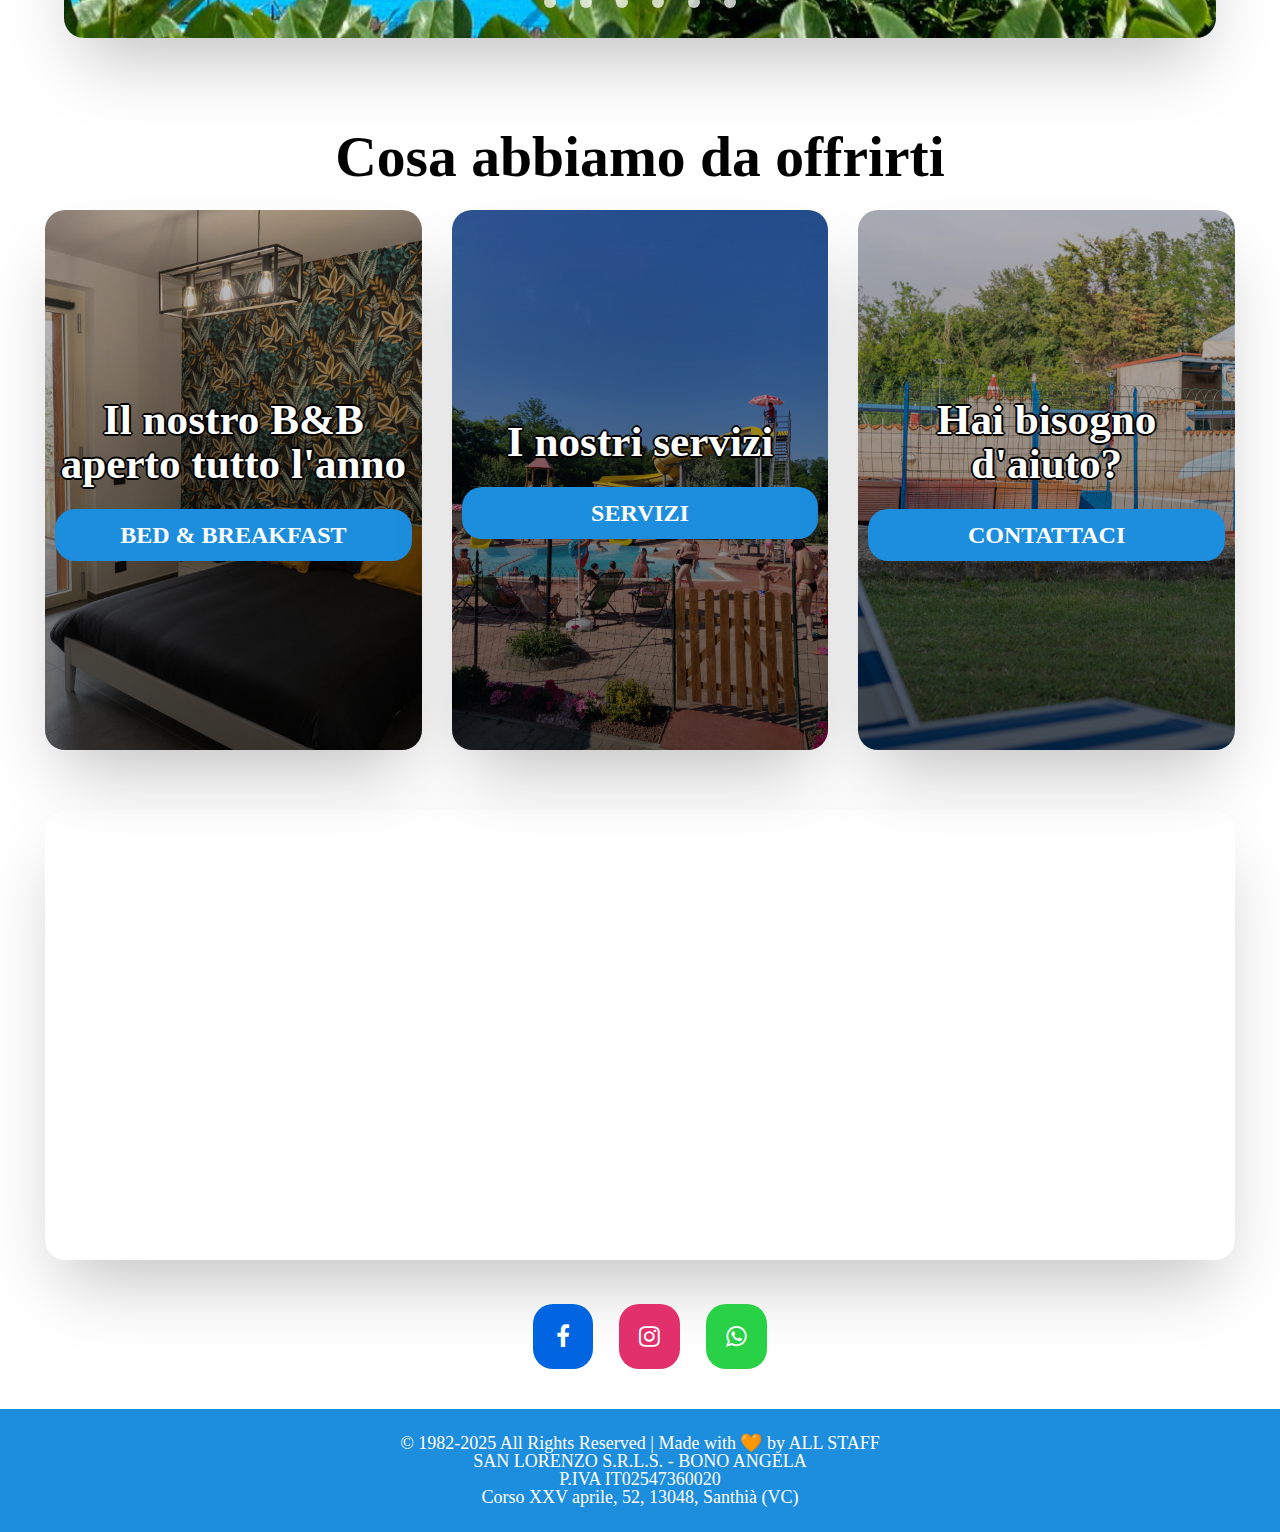
==== commit 14c096b1: "Update index.html" ====
--- a/index.html
+++ b/index.html
@@ -5,16 +5,16 @@
   <meta name="viewport" content="width=device-width, initial-scale=1.0">
   <meta http-equiv="X-UA-Compatible" content="ie=edge">
   <title>Piscina San Lorenzo</title>
-  <link rel="icon" type="image/x-icon" href="/website/static/favicon/favicon.ico">
+  <link rel="icon" type="image/x-icon" href="/static/favicon/favicon.ico">
   <link rel="stylesheet" href="https://cdnjs.cloudflare.com/ajax/libs/font-awesome/4.7.0/css/font-awesome.min.css">
-  <link rel="stylesheet" href="/website/static/css/style.css">
+  <link rel="stylesheet" href="/static/css/style.css">
 </head>
 
 <body>
   <header class="header">
     <div class="header__content">
       <a class="header__logo" href="/index.html">
-        <img src="/website/static/img/Logo.svg" alt=" PISCINA SAN LORENZO">  
+        <img src="/static/img/Logo.svg" alt=" PISCINA SAN LORENZO">  
       </a>
       <div class="header__quick">
         <div class="icon-hamburger">
@@ -23,21 +23,21 @@
         </div>
       </div>
       <ul class="header__menu">
-        <li><a href="/website/page/prezzi.html">PREZZI</a></li>
-        <li><a href="/website/page/bnb.html">BED & BREAKFAST</a></li>
-        <li><a href="/website/page/servizi.html">SERVIZI</a></li>
-        <li><a href="/website/page/contatti.html">CONTATTI</a></li>
+        <li><a href="/page/prezzi.html">PREZZI</a></li>
+        <li><a href="/page/bnb.html">BED & BREAKFAST</a></li>
+        <li><a href="/page/servizi.html">SERVIZI</a></li>
+        <li><a href="/page/contatti.html">CONTATTI</a></li>
       </ul>
     </div>
   </header>
 
 
-  <div class="cover__hero" style="background-image:linear-gradient(to bottom, rgba(0,0,0,0.2), rgba(0,0,0,0.6)), url('/website/static/img/Esterno/E5.jpg');">
+  <div class="cover__hero" style="background-image:linear-gradient(to bottom, rgba(0,0,0,0.2), rgba(0,0,0,0.6)), url('/static/img/Esterno/E5.jpg');">
     <div class="cover__content__hero">
       <h1>PISCINA SAN LORENZO</h1>
       <h2>SOLE, DIVERTIMENTO E RELAX</h2>
       <h3> SIAMO CHIUSI CI VEDIAMO LA PROSSIMA STAGIONE </h3>
-      <a href="/website/page/prezzi.html" class="button">PREZZI E ORARI</a>
+      <a href="/page/prezzi.html" class="button">PREZZI E ORARI</a>
     </div>
   </div>
 
@@ -46,12 +46,12 @@
   <section class="container">
     <div class="slider-wrapper">
       <div class="slider">
-        <img id="slide-1" src="/website/static/img/Esterno/E15.jpg" alt="" />
-        <img id="slide-2" src="/website/static/img/Esterno/E16.jpg" alt="" />
-        <img id="slide-3" src="/website/static/img/Esterno/E14.jpg" alt="" />
-        <img id="slide-4" src="/website/static/img/Esterno/E4.jpg" alt="" />
-        <img id="slide-5" src="/website/static/img/Esterno/E11.jpg" alt="" />
-        <img id="slide-6" src="/website/static/img/Esterno/E12.jpg" alt="" />
+        <img id="slide-1" src="/static/img/Esterno/E15.jpg" alt="" />
+        <img id="slide-2" src="/static/img/Esterno/E16.jpg" alt="" />
+        <img id="slide-3" src="/static/img/Esterno/E14.jpg" alt="" />
+        <img id="slide-4" src="/static/img/Esterno/E4.jpg" alt="" />
+        <img id="slide-5" src="/static/img/Esterno/E11.jpg" alt="" />
+        <img id="slide-6" src="/static/img/Esterno/E12.jpg" alt="" />
       </div>
       <div class="slider-nav">
         <a href="#slide-1"></a>
@@ -71,19 +71,19 @@
       <h2>Cosa abbiamo da offrirti</h2>
     </div>
     <div class="col-33">
-      <div class="cover__card round mb-2" style="background-image:linear-gradient(to bottom, rgba(0,0,0,0.2), rgba(0,0,0,0.6)), url('/website/static/img/BnB/Camera_3/C3_1.jpg');">
+      <div class="cover__card round mb-2" style="background-image:linear-gradient(to bottom, rgba(0,0,0,0.2), rgba(0,0,0,0.6)), url('/static/img/BnB/Camera_3/C3_1.jpg');">
         <h3> Il nostro B&B aperto tutto l'anno </h3>
         <a href="/website/page/bnb.html" class="button">Bed & Breakfast</a>
       </div>
     </div>
     <div class="col-33">
-      <div class="cover__card round mb-2" style="background-image:linear-gradient(to bottom, rgba(0,0,0,0.2), rgba(0,0,0,0.6)), url('/website/static/img/Esterno/E20.jpg');">
+      <div class="cover__card round mb-2" style="background-image:linear-gradient(to bottom, rgba(0,0,0,0.2), rgba(0,0,0,0.6)), url('/static/img/Esterno/E20.jpg');">
         <h3> I nostri servizi </h3>
         <a href="/website/page/servizi.html" class="button"> Servizi </a>
       </div>
     </div>
     <div class="col-33">
-      <div class="cover__card round mb-2" style="background-image:linear-gradient(to bottom, rgba(0,0,0,0.2), rgba(0,0,0,0.6)), url('/website/static/img/Esterno/E7.jpg');">
+      <div class="cover__card round mb-2" style="background-image:linear-gradient(to bottom, rgba(0,0,0,0.2), rgba(0,0,0,0.6)), url('/static/img/Esterno/E7.jpg');">
         <h3> Hai bisogno d'aiuto? </h3>
         <a href="/website/page/contatti.html" class="button">Contattaci</a>
       </div>
--- a/static/css/style.css
+++ b/static/css/style.css
@@ -0,0 +1,310 @@
+/* Reset */
+body, html{ font-family: 'League Gothic', serif; line-height: 1; font-size: 24px; box-sizing: border-box;margin: 0;padding: 0;}*,*:before,*:after{ box-sizing: border-box; }h1,h2,h3,h4,h5,h6, p, ol, ul{margin: 0 0 1rem 0;padding: 0;}ol,ul{padding-left: 20px;line-height: 1.5;}img{height: auto;}h1{font-size: 4rem;} h2{font-size: 3rem;} h3{font-size: 2rem;} h4{font-size: 1rem;} h5{font-size: 0.8rem;} h6{font-size: 0.6rem;}a{text-decoration:none}
+
+@font-face {
+  font-family: League Gothic;
+  src: url("/website/static/font/League_Gothic/LeagueGothic-Regular.ttf");
+}
+
+/* ! Color Palette*/
+
+/*
+--indigo: #5C157Bff;
+--black: #000001ff;
+--vivid-sky-blue: #42DFFFff;
+--argentinian-blue: #1FA8FEff;
+--white: #FEFEFEff;
+--orange-web: #FFAB00ff;
+*/
+
+/* Menu */
+:root { --blu: #1d8ddd; --menu-bg: #1d8ddd; --menu-color: #000001ff;--vivid-sky-blue: #42DFFFff; --argentinian-blue: #1FA8FEff; --white: #fff;  --title: #FFAB00ff; --black: #000001ff;}
+
+
+.header{ background-color: var(--menu-bg); position: fixed; top:0;  left:0; z-index: 9999; width: 100%; padding: 10px 15px; }
+.header__content{max-width: 1200px;width: 100%;margin: 0 auto; display: flex;justify-content: space-between;}
+
+.header__logo,
+.header__quick{display: flex; align-items: center;color:var(--menu-color)}
+.header__logo img{max-height: 50px;}
+
+.header__menu{padding: 0;margin: 0;}
+.header__menu li{display: inline-block;}
+.header__menu li a{color:var(--white); display: block;padding: 16px;font-size: 24px;}
+.header__menu li a:hover{color: var(--title);}
+.header__menu li a:target{color: var(--title);}
+
+@media (max-width: 768px) {
+  .header__menu{   
+    position: absolute; top:60px; left:0; background-color: var(--menu-bg); width: 100%; height: 100vh;
+    height: 0vh; overflow: hidden;transition: all 1s cubic-bezier(.215, .61, .355, 1);
+  }
+
+  .header__menu li{width: 100%;border-bottom: 1px solid var(--white)}
+  .menu-open .header__menu{height: 100vh;padding: 3%;}
+
+  .icon-hamburger{height: 50px;width: 40px;margin-left: 20px;padding-top: 5px;}
+  .icon-hamburger span{height: 2px; width: 30px;background: var(--white);position: relative;display: block;margin-top: 11px;transition: all 0.2s cubic-bezier(.215, .61, .355, 1);}
+
+  .menu-open .icon-hamburger span:nth-child(1){transform: rotate(45deg) translateY(9px);}
+  .menu-open .icon-hamburger span:nth-child(2){transform: rotate(-45deg) translateY(-9px);}
+
+  .header__quick{display: flex; justify-content: flex-end; width: 50%;}
+
+}
+
+
+/* ! Grid System */
+.grid { margin: 0 auto; padding: 0 15px; max-width: 1250px; display: flex; flex-flow: row; flex-wrap: wrap;}
+.grid--center{justify-content: center;}
+.col{ flex: 1;}
+
+[class*='col-'] { position: relative;padding: 0 15px;}
+.grid .grid [class*='col-'] {padding: 0px;}
+
+.col-20{ width: 20%; }
+.col-25{ width: 25%; }
+.col-30{ width: 30%; }
+.col-33{ width: 33.33%; }
+.col-50{ width: 50%; }
+.col-70{ width: 70%; }
+.col-80{ width: 80%; }
+.col-100{ width: 100%; }
+
+@media (max-width: 991px) {
+  .tab-20 { width: 20%; }
+  .tab-25 { width: 25%; }
+  .tab-33 { width: 33.33%; }
+  .tab-50 { width: 50%; }
+  .tab-100 { width: 100%; }
+}
+
+@media (max-width: 768px) {
+  [class*='col-'] { width: 100%;}
+  .sma-20 { width: 20%; }
+  .sma-25 { width: 25%; }
+  .sma-33 { width: 33.33%; }
+  .sma-50 { width: 50%; }
+  .sma-100 { width: 100%; }
+}
+
+
+/* ! Title System */
+h1, .text-1 {font-size: 3.5rem;margin-bottom:0.5rem}
+h2, .text-2 {font-size: 2.4rem;margin-bottom:1rem}
+h3, .text-3  {font-size: 1.8rem;margin-bottom:1rem}
+h4, p, .text-4 {font-size: 1.2rem;margin-bottom:1rem; line-height: 1.5;}
+a{color: var(--title)}
+
+/* ! Button System */
+.button { 
+  font-size: 1rem; text-transform: uppercase; background: var(--menu-bg); color:var(--white); 
+  text-decoration: none;padding: 14px 25px; display: inline-block;
+  border-radius: 20px; font-weight: 700;
+}  
+
+.button:hover{
+  background: var(--argentinian-blue); 
+}
+
+.button-small { 
+  font-size: 1rem; text-transform: uppercase; background: var(--menu-bg); color:var(--white); 
+  text-decoration: none;padding: 10px 20px; display: inline-block;
+  border-radius: 20px; font-weight: 700;
+} 
+
+.button-whatsapp{  font-size: 1rem; text-transform: uppercase; background: #28D146; color:var(--white); 
+  text-decoration: none;padding: 20px 20px; display: inline-block;
+  border-radius: 20px; font-weight: 700; margin-left: 20px;
+
+}
+.button-instagram{  font-size: 1rem; text-transform: uppercase; background: #E1306C; color:var(--white); 
+  text-decoration: none;padding: 20px 20px; display: inline-block;
+  border-radius: 20px; font-weight: 700; margin-left: 20px;
+
+}
+.button-facebook{  font-size: 1rem; text-transform: uppercase; background: #0165E1; color:var(--white); 
+  text-decoration: none;padding: 20px 23px; display: inline-block;
+  border-radius: 20px; font-weight: 700; margin-left: 20px;
+
+}
+
+.button-whatsapp:hover,.button-facebook:hover,.button-instagram:hover{
+  opacity: 0.7;
+}
+
+/* ! Helpers  */
+.mt-0{margin-top: 0 }
+.mt-1{margin-top: 10px}
+.mt-2{margin-top: 20px}
+.mt-3{margin-top: 40px}
+.mt-4{margin-top: 100px }
+
+.mb-0{margin-bottom: 0}
+.mb-1{margin-bottom: 10px}
+.mb-2{margin-bottom: 20px}
+.mb-3{margin-bottom: 40px}
+.mb-4{margin-bottom: 100px}
+
+.p-0{padding: 0}
+.p-1{padding: 10px}
+.p-2{padding: 20px}
+.p-3{padding: 40px}
+.p-4{padding: 100px}
+
+.pt-1{padding-top: 10px;}
+.pt-3{padding-top: 20px;}
+.pt-3{padding-top: 40px;}
+.pt-4{padding-top: 15vh;}
+
+.pb-1{padding-bottom: 10px;}
+.pb-2{padding-bottom: 20px;}
+.pb-3{padding-bottom: 40px;}
+.pb-4{padding-bottom: 15vh;}
+
+.text-center { text-align: center; }
+.text-right { text-align: right; }
+.text-left { text-align: left; }
+.img-res { width: 100%; height: auto; margin-bottom: 20px;vertical-align: middle;}
+
+
+/* ! Cover */
+.cover__hero{ 
+  text-align: center; padding:10px; margin:0px; min-height:100vh; width:100%; 
+  display:flex; flex-direction:column; justify-content:center; 
+  background-position: center center; background-size:cover;
+}
+.cover__hero * {color:var(--white)}
+.cover__content__hero h1{color:var(--title); text-shadow: 2px 0 var(--black), -2px 0 var(--black), 0 2px var(--black), 0 -2px var(--black),  1px 1px var(--black), -1px -1px var(--black), 1px -1px var(--black), -1px 1px var(--black); }
+.cover__content__hero h2{color:var(--menu-bg); text-shadow: 2px 0 var(--black), -2px 0 var(--black), 0 2px var(--black), 0 -2px var(--black),  1px 1px var(--black), -1px -1px var(--black), 1px -1px var(--black), -1px 1px var(--black); }
+.cover__content__hero h3{text-shadow: 2px 0 var(--black), -2px 0 var(--black), 0 2px var(--black), 0 -2px var(--black),  1px 1px var(--black), -1px -1px var(--black), 1px -1px var(--black), -1px 1px var(--black); }
+.cover__content__hero img{max-height: 25vh; max-width: 25vh;}
+
+
+.cover__card{ 
+  text-align: center; padding:10px; margin:0px; min-height:60vh; width:100%; 
+  display:flex; flex-direction:column; justify-content:center; 
+  background-position: center center; background-size:cover; margin-bottom: 20px;
+}
+.cover__card h3{color:var(--white);text-shadow: 2px 0 var(--black), -2px 0 var(--black), 0 2px var(--black), 0 -2px var(--black),  1px 1px var(--black), -1px -1px var(--black), 1px -1px var(--black), -1px 1px var(--black); }
+
+
+.cover{ 
+  text-align: center; padding:10px; margin:0px; min-height:35vh; width:100%; 
+  display:flex; flex-direction:column; justify-content:center; 
+  background-position: center center; background-size:cover; margin-bottom: 20px;
+}
+.cover * {color:var(--white);}
+.cover__content {padding-top: 15vh;}
+.cover__content h2{text-shadow: 2px 0 var(--black), -2px 0 var(--black), 0 2px var(--black), 0 -2px var(--black),  1px 1px var(--black), -1px -1px var(--black), 1px -1px var(--black), -1px 1px var(--black); }
+.cover__content h3{text-shadow: 2px 0 var(--black), -2px 0 var(--black), 0 2px var(--black), 0 -2px var(--black),  1px 1px var(--black), -1px -1px var(--black), 1px -1px var(--black), -1px 1px var(--black); }
+
+
+/* ! Card */
+.card{padding:20px;	box-shadow: 0 1.5rem 3rem -0.75rem hsla(0, 0%, 0%, 0.25);
+border-radius: 20px;overflow: hidden;margin: 0 15px 30px 15px; min-height: 450px}
+.card__img{min-height:400px;display: block;background-position: center center; background-size:cover;margin: -20px -20px 20px -20px;}
+
+.box{  text-align: center; padding:10px; margin:10px; min-height:10px; display:flex; flex-direction:column; justify-content:center ;}
+
+/* ! Table */
+#customers {
+  border-collapse: collapse;
+  width: 100%;
+}
+
+#customers td, #customers th {
+  text-transform: uppercase;
+  font-size: 28px;
+  border: 1px solid #ddd;
+  padding: 8px;
+}
+
+#customers th {
+  padding-top: 12px;
+  padding-bottom: 12px;
+  text-align: left;
+  text-transform: uppercase;
+  background-color: #3a944a;
+  color: white;
+}
+
+/* ! Google-maps */
+iframe {
+  border:0;
+  box-shadow: 0 1.5rem 3rem -0.75rem hsla(0, 0%, 0%, 0.25);
+  border-radius: 20px;
+  width: 100%;
+  height: 50vh;
+}
+
+/* ! Footer */
+.footer{ background: var(--menu-bg); padding: 2%; color: var(--white) }
+.footer .grid li{list-style: none;font-size: 18px;}
+
+/* Helpers - Utility */
+.img-round{ border-radius: 50%;}
+.round{border-radius: 20px;	box-shadow: 0 1.5rem 3rem -0.75rem hsla(0, 0%, 0%, 0.25);}
+.img-small{height: 270px;object-fit: cover;}
+.ionicon{width: 20px;height: 20px;margin: 10px;}
+.font-normal{font-weight: 400;}
+.relative{position: relative;}
+.overflow-h{overflow: hidden;}
+.spacer{height: 10vh;}
+
+/* ! Slider */
+.container {
+	padding: 0px;
+}
+
+.slider-wrapper {
+	position: relative;
+	max-width: 48rem;
+	margin: 0 auto;
+}
+
+.slider {
+	display: flex;
+	aspect-ratio: 16 / 9;
+	overflow-x: auto;
+	scroll-snap-type: x mandatory;
+	scroll-behavior: smooth;
+	box-shadow: 0 1.5rem 3rem -0.75rem hsla(0, 0%, 0%, 0.25);
+	border-radius: 20px;
+	-ms-overflow-style: none; /* Hide scrollbar IE and Edge */
+	scrollbar-width: none; /* Hide scrollbar Firefox */
+}
+
+/* Hide scrollbar for Chrome, Safari and Opera */
+.slider::-webkit-scrollbar {
+	display: none;
+}
+
+.slider img {
+	flex: 1 0 100%;
+	scroll-snap-align: start;
+	object-fit: cover;
+}
+
+.slider-nav {
+	display: flex;
+	column-gap: 1rem;
+	position: absolute;
+	bottom: 1.25rem;
+	left: 50%;
+	transform: translateX(-50%);
+	z-index: 1;
+}
+
+.slider-nav a {
+	width: 0.5rem;
+	height: 0.5rem;
+	border-radius: 50%;
+	background-color: #fff;
+	opacity: 0.75;
+	transition: opacity ease 250ms;
+}
+
+.slider-nav a:hover {
+	opacity: 1;
+}
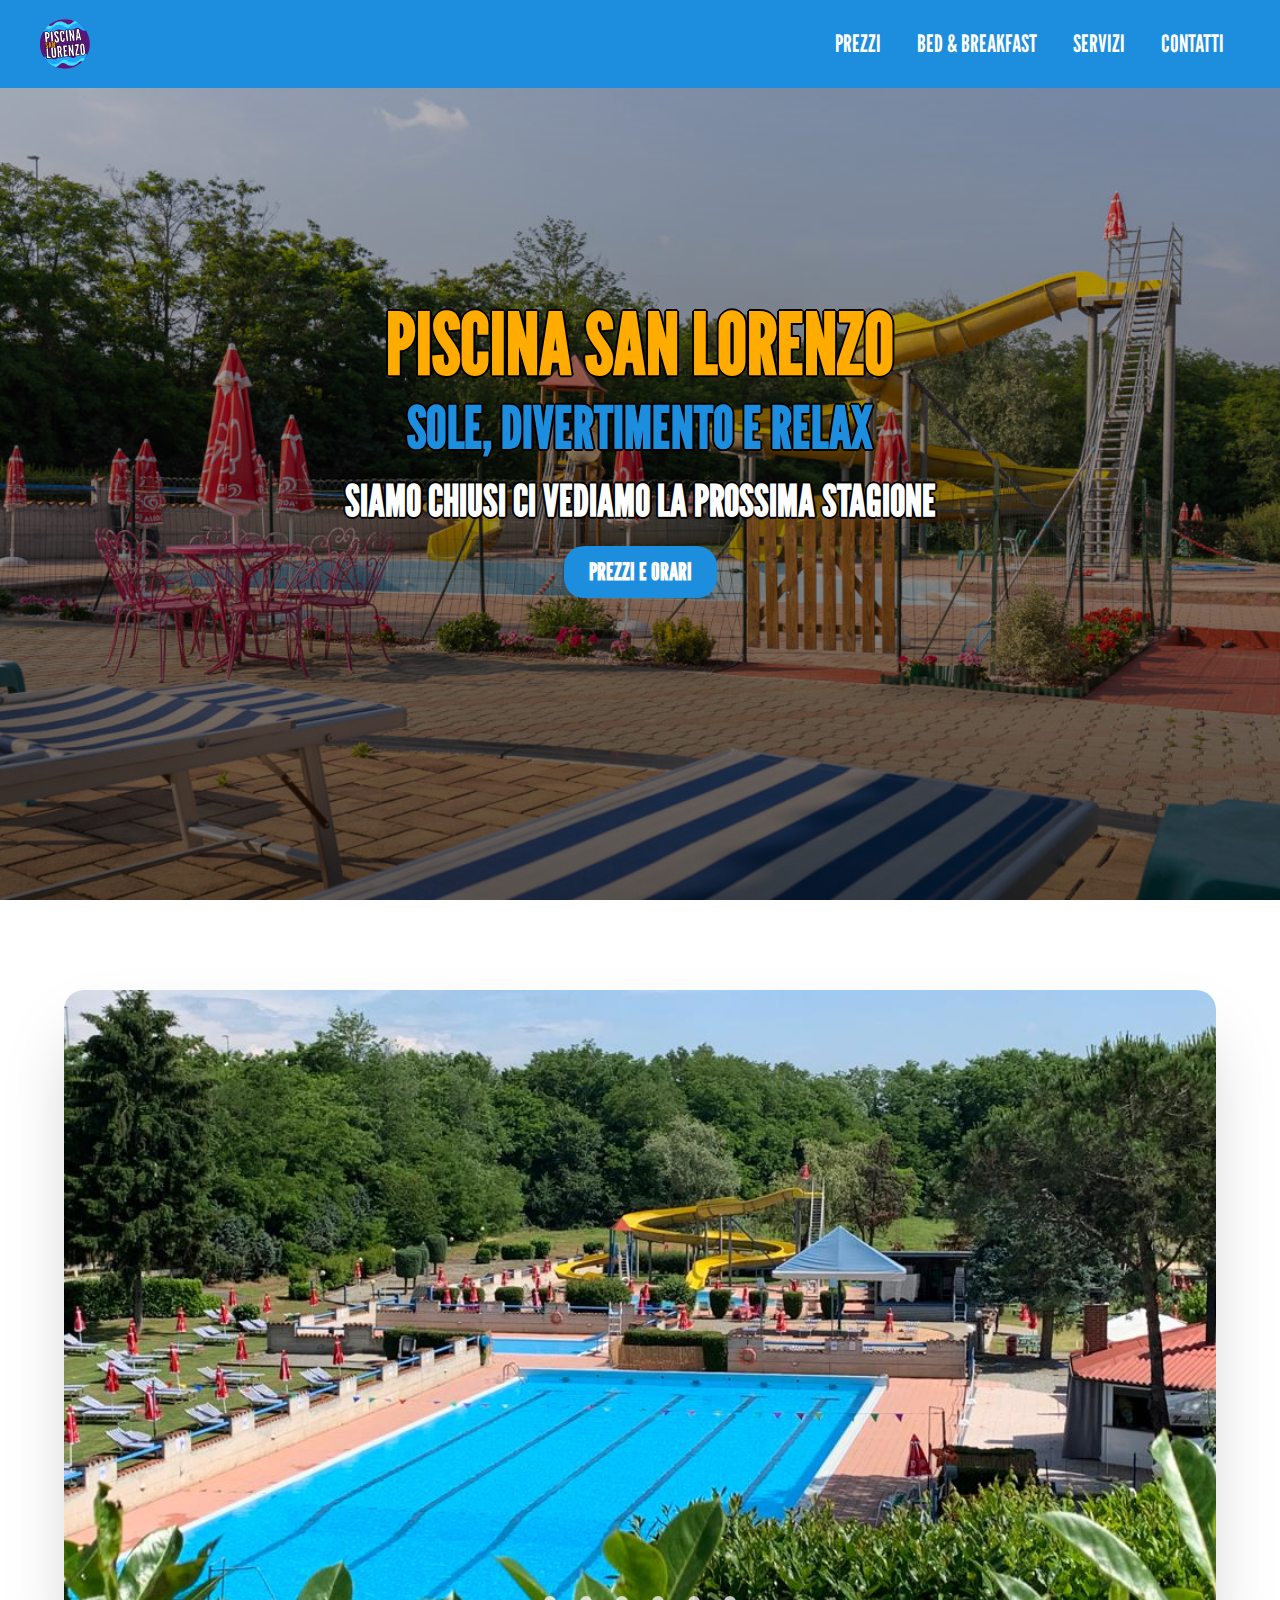
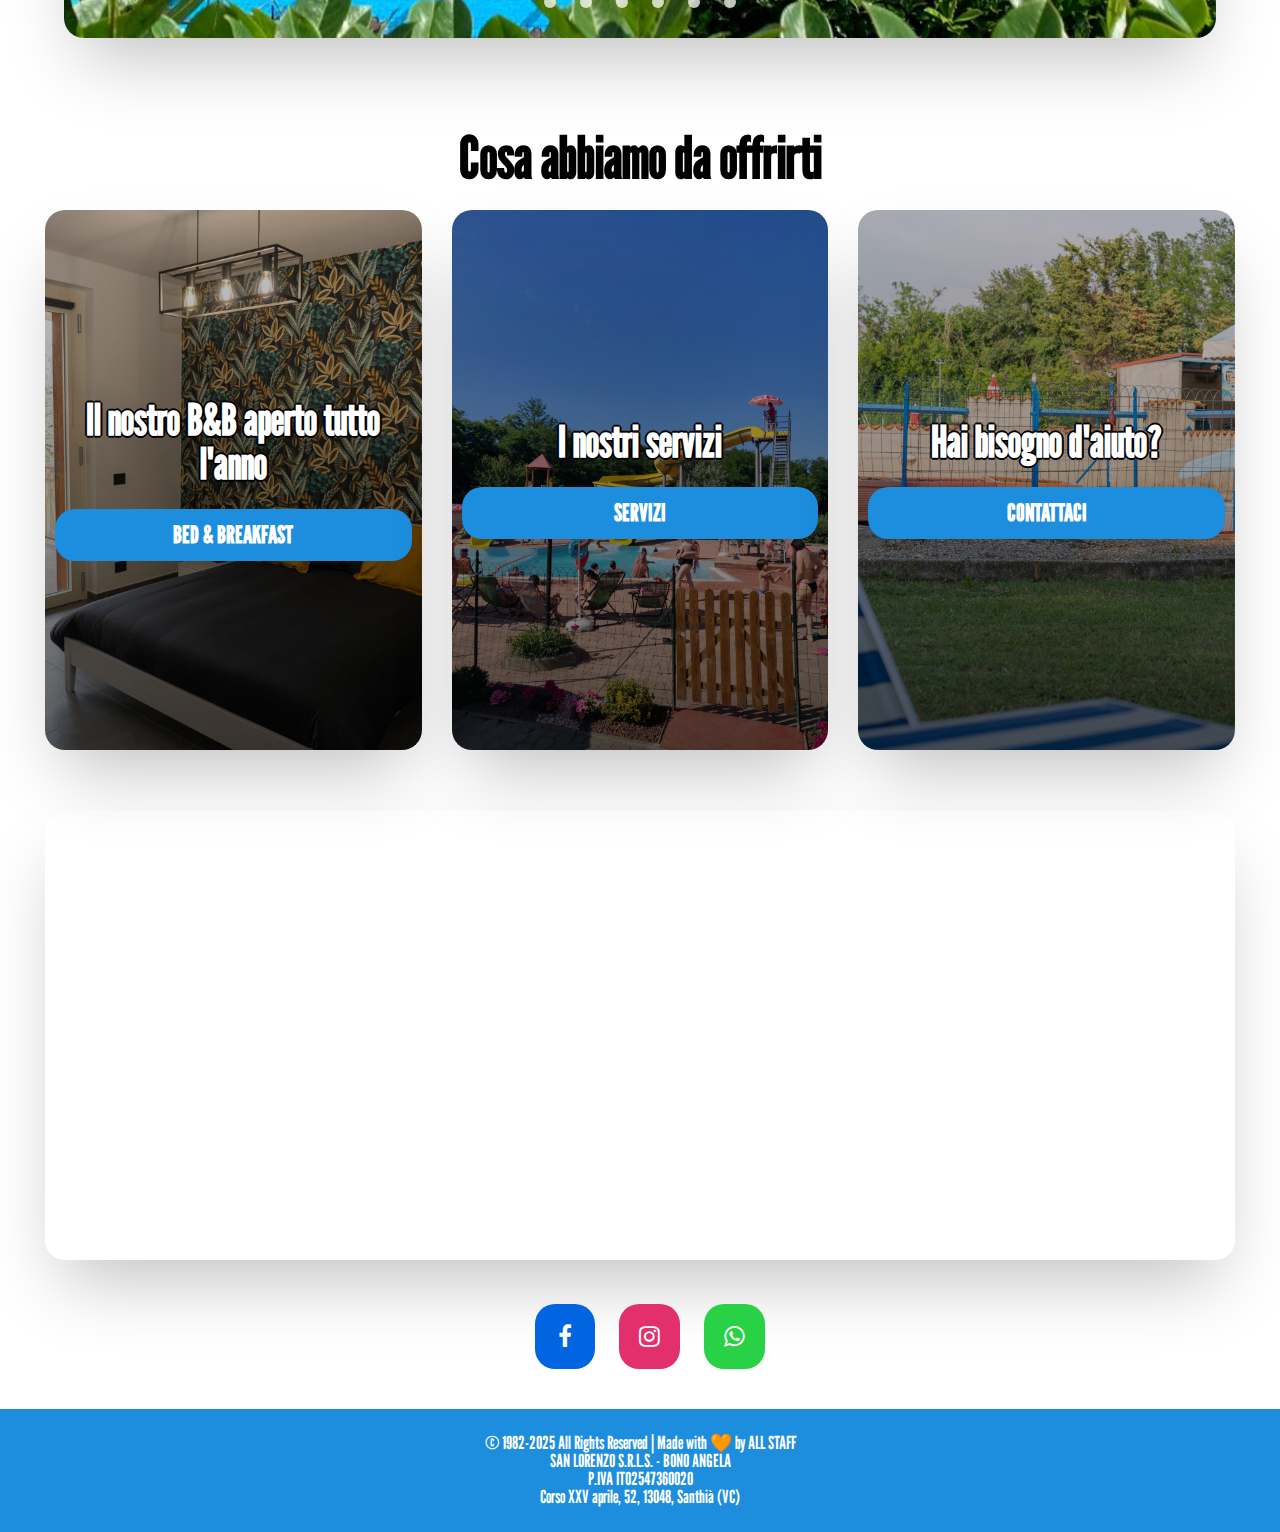
==== commit a0d1bb70: "Update index.html" ====
--- a/index.html
+++ b/index.html
@@ -73,19 +73,19 @@
     <div class="col-33">
       <div class="cover__card round mb-2" style="background-image:linear-gradient(to bottom, rgba(0,0,0,0.2), rgba(0,0,0,0.6)), url('/static/img/BnB/Camera_3/C3_1.jpg');">
         <h3> Il nostro B&B aperto tutto l'anno </h3>
-        <a href="/website/page/bnb.html" class="button">Bed & Breakfast</a>
+        <a href="/page/bnb.html" class="button">Bed & Breakfast</a>
       </div>
     </div>
     <div class="col-33">
       <div class="cover__card round mb-2" style="background-image:linear-gradient(to bottom, rgba(0,0,0,0.2), rgba(0,0,0,0.6)), url('/static/img/Esterno/E20.jpg');">
         <h3> I nostri servizi </h3>
-        <a href="/website/page/servizi.html" class="button"> Servizi </a>
+        <a href="/page/servizi.html" class="button"> Servizi </a>
       </div>
     </div>
     <div class="col-33">
       <div class="cover__card round mb-2" style="background-image:linear-gradient(to bottom, rgba(0,0,0,0.2), rgba(0,0,0,0.6)), url('/static/img/Esterno/E7.jpg');">
         <h3> Hai bisogno d'aiuto? </h3>
-        <a href="/website/page/contatti.html" class="button">Contattaci</a>
+        <a href="/page/contatti.html" class="button">Contattaci</a>
       </div>
     </div>
   </div>
--- a/static/css/style.css
+++ b/static/css/style.css
@@ -3,7 +3,7 @@
 
 @font-face {
   font-family: League Gothic;
-  src: url("/website/static/font/League_Gothic/LeagueGothic-Regular.ttf");
+  src: url("/static/font/League_Gothic/LeagueGothic-Regular.ttf");
 }
 
 /* ! Color Palette*/
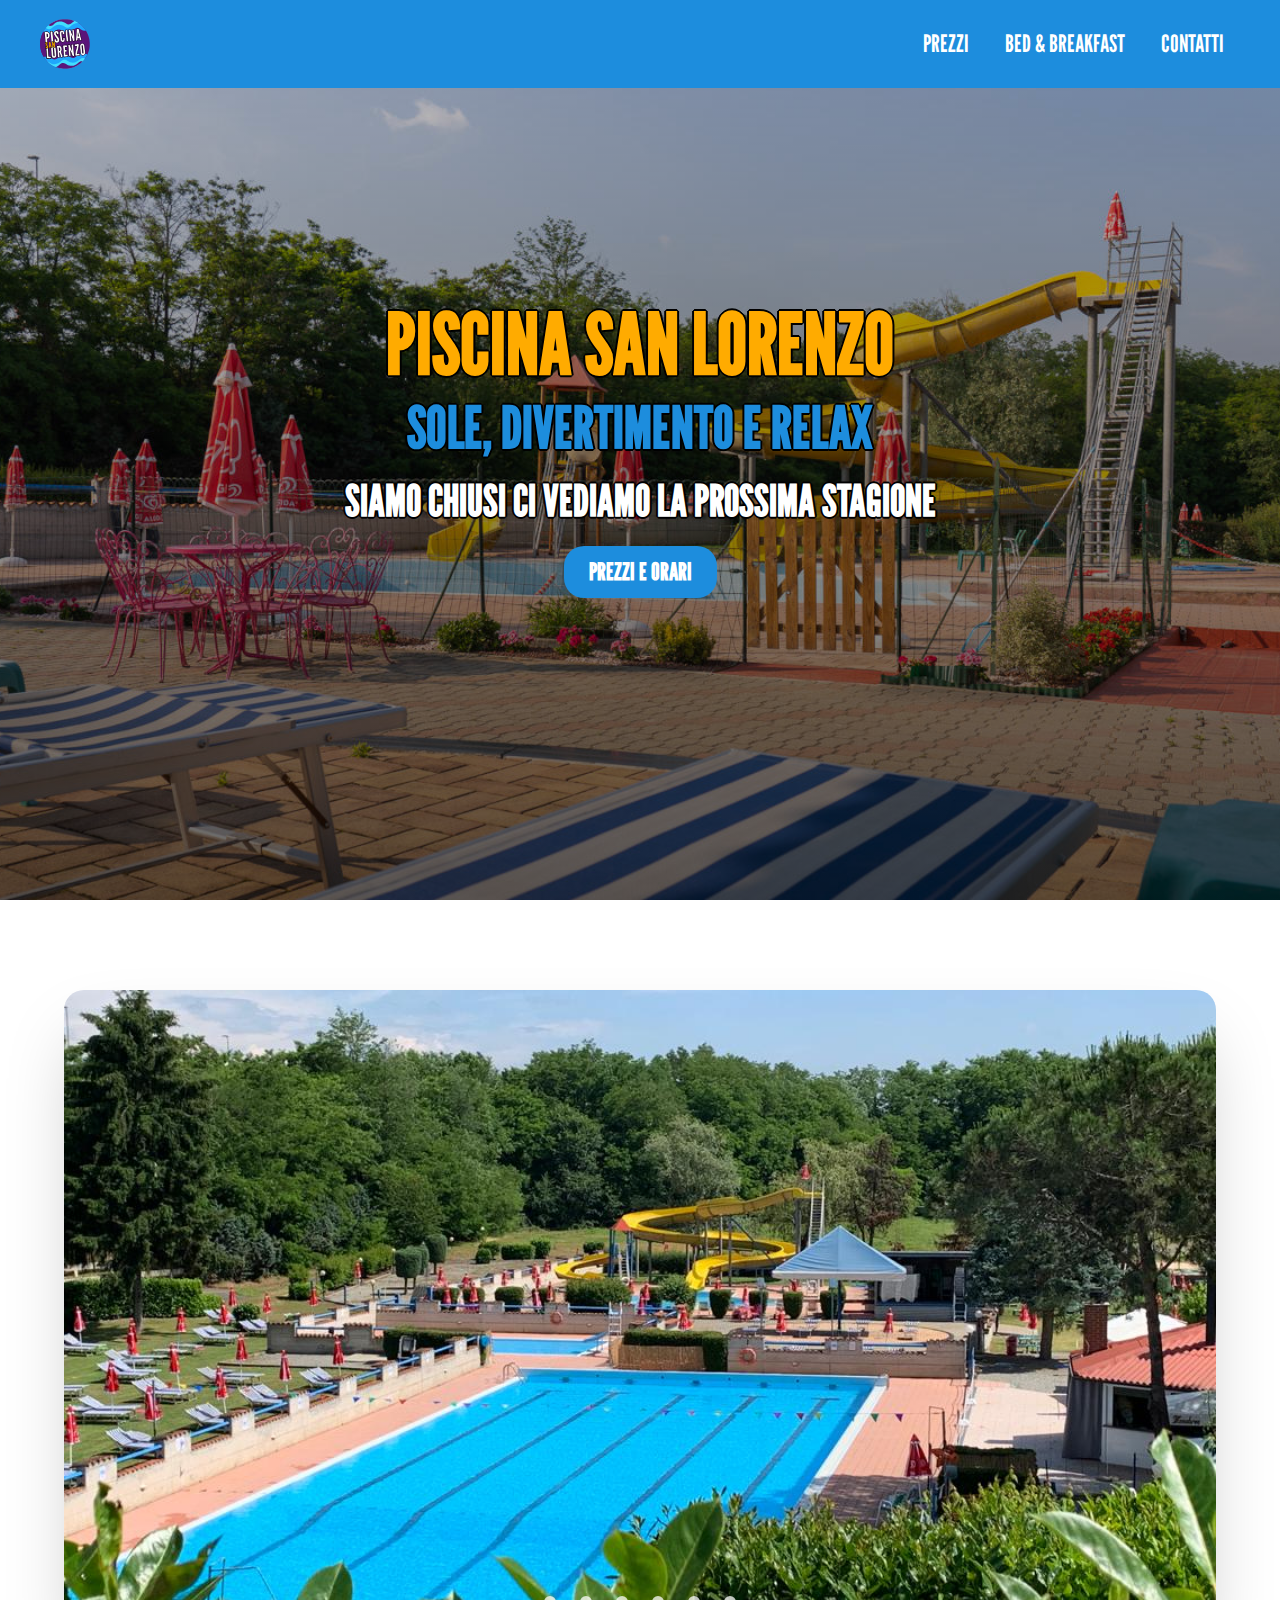
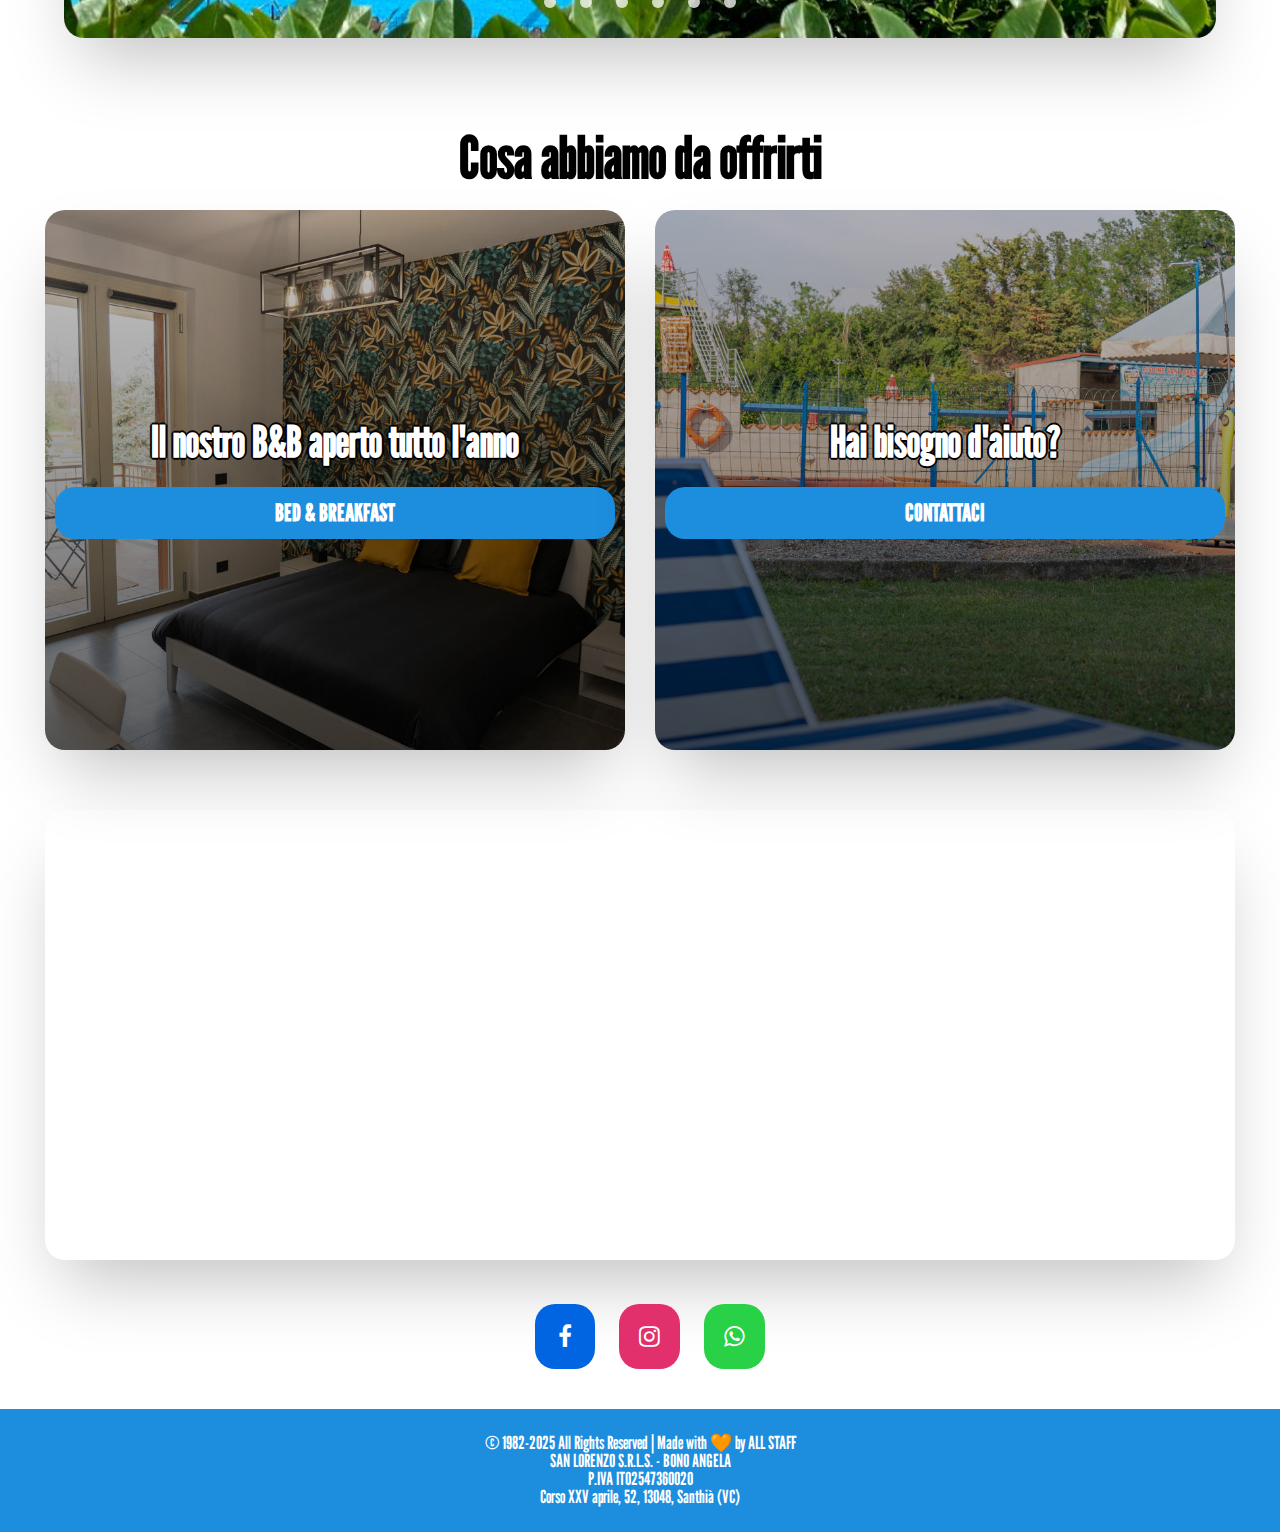
==== commit 3403fbcc: "Update index.html" ====
--- a/index.html
+++ b/index.html
@@ -13,7 +13,7 @@
 <body>
   <header class="header">
     <div class="header__content">
-      <a class="header__logo" href="/index.html">
+      <a class="header__logo" href="/">
         <img src="/static/img/Logo.svg" alt=" PISCINA SAN LORENZO">  
       </a>
       <div class="header__quick">
@@ -25,7 +25,6 @@
       <ul class="header__menu">
         <li><a href="/page/prezzi.html">PREZZI</a></li>
         <li><a href="/page/bnb.html">BED & BREAKFAST</a></li>
-        <li><a href="/page/servizi.html">SERVIZI</a></li>
         <li><a href="/page/contatti.html">CONTATTI</a></li>
       </ul>
     </div>
@@ -70,19 +69,13 @@
     <div class="col-70 text-center">
       <h2>Cosa abbiamo da offrirti</h2>
     </div>
-    <div class="col-33">
+    <div class="col-50">
       <div class="cover__card round mb-2" style="background-image:linear-gradient(to bottom, rgba(0,0,0,0.2), rgba(0,0,0,0.6)), url('/static/img/BnB/Camera_3/C3_1.jpg');">
         <h3> Il nostro B&B aperto tutto l'anno </h3>
         <a href="/page/bnb.html" class="button">Bed & Breakfast</a>
       </div>
     </div>
-    <div class="col-33">
-      <div class="cover__card round mb-2" style="background-image:linear-gradient(to bottom, rgba(0,0,0,0.2), rgba(0,0,0,0.6)), url('/static/img/Esterno/E20.jpg');">
-        <h3> I nostri servizi </h3>
-        <a href="/page/servizi.html" class="button"> Servizi </a>
-      </div>
-    </div>
-    <div class="col-33">
+    <div class="col-50">
       <div class="cover__card round mb-2" style="background-image:linear-gradient(to bottom, rgba(0,0,0,0.2), rgba(0,0,0,0.6)), url('/static/img/Esterno/E7.jpg');">
         <h3> Hai bisogno d'aiuto? </h3>
         <a href="/page/contatti.html" class="button">Contattaci</a>
